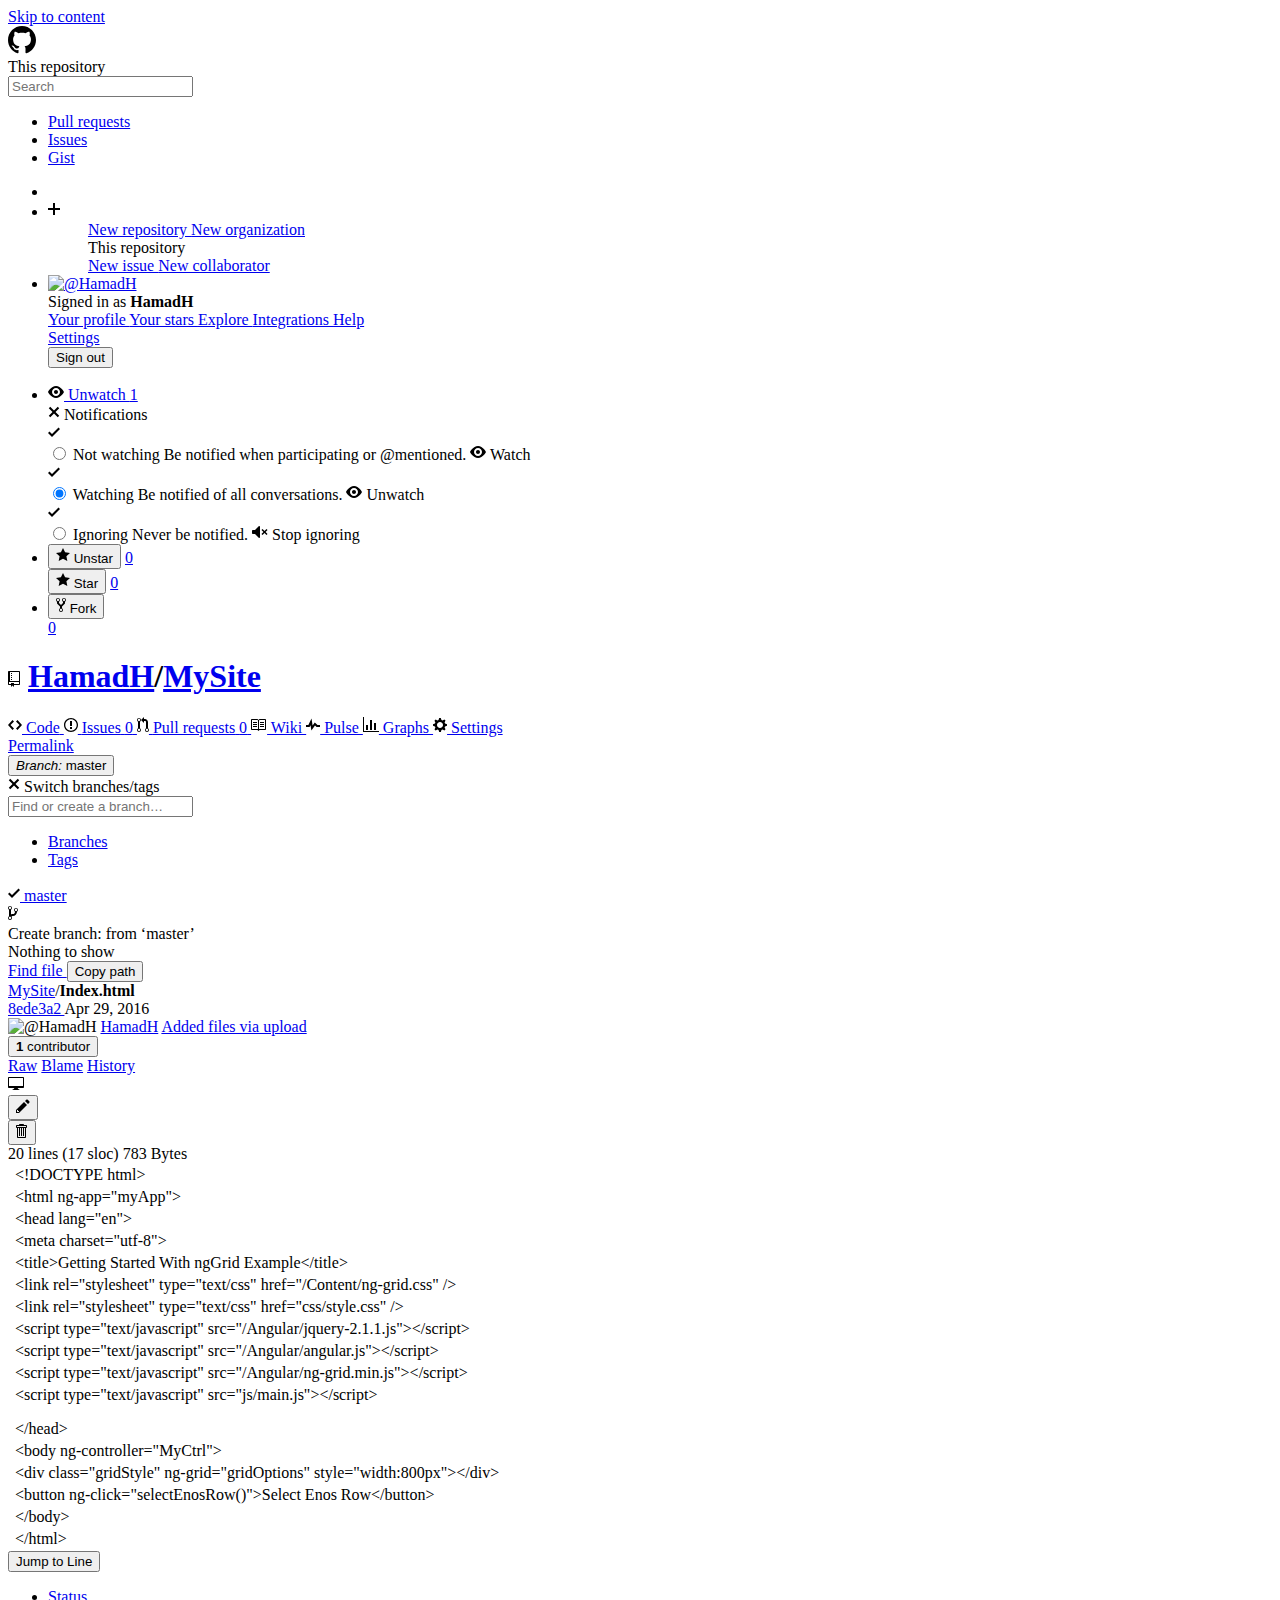
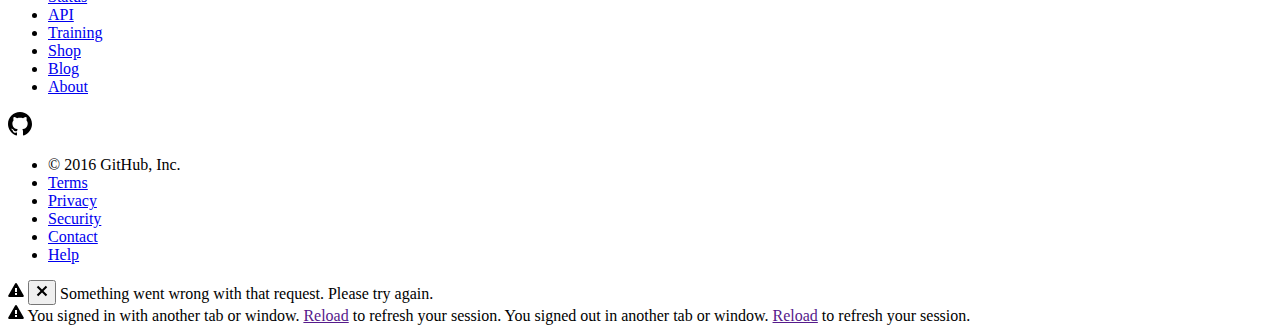
==== Index.htm @ d8a2a21d "Added files via upload" ====
<!DOCTYPE html>
<html lang="en" class="">
  <head prefix="og: http://ogp.me/ns# fb: http://ogp.me/ns/fb# object: http://ogp.me/ns/object# article: http://ogp.me/ns/article# profile: http://ogp.me/ns/profile#">
    <meta charset='utf-8'>

    <link crossorigin="anonymous" href="https://assets-cdn.github.com/assets/frameworks-473c88d8b41db1c58a1816fd5e5ab2cad86020e5698c68b7791505221ba933db.css" media="all" rel="stylesheet" />
    <link crossorigin="anonymous" href="https://assets-cdn.github.com/assets/github-1eedcf6b67f697efe5e82b7cf2c02ea348abd63d45f4808f2690571941c507fa.css" media="all" rel="stylesheet" />
    
    
    
    

    <link as="script" href="https://assets-cdn.github.com/assets/frameworks-635d1ea76a4969944a5443635e59661f12739d4b9e7a2749d185a22322072877.js" rel="preload" />
    
    <link as="script" href="https://assets-cdn.github.com/assets/github-1587f92a0de9322175ca288e3e883cd641f717202a2a1f473269ec5da4c65b92.js" rel="preload" />

    <meta http-equiv="X-UA-Compatible" content="IE=edge">
    <meta http-equiv="Content-Language" content="en">
    <meta name="viewport" content="width=1020">
    
    
    <title>MySite/Index.html at master · HamadH/MySite</title>
    <link rel="search" type="application/opensearchdescription+xml" href="/opensearch.xml" title="GitHub">
    <link rel="fluid-icon" href="https://github.com/fluidicon.png" title="GitHub">
    <link rel="apple-touch-icon" href="/apple-touch-icon.png">
    <link rel="apple-touch-icon" sizes="57x57" href="/apple-touch-icon-57x57.png">
    <link rel="apple-touch-icon" sizes="60x60" href="/apple-touch-icon-60x60.png">
    <link rel="apple-touch-icon" sizes="72x72" href="/apple-touch-icon-72x72.png">
    <link rel="apple-touch-icon" sizes="76x76" href="/apple-touch-icon-76x76.png">
    <link rel="apple-touch-icon" sizes="114x114" href="/apple-touch-icon-114x114.png">
    <link rel="apple-touch-icon" sizes="120x120" href="/apple-touch-icon-120x120.png">
    <link rel="apple-touch-icon" sizes="144x144" href="/apple-touch-icon-144x144.png">
    <link rel="apple-touch-icon" sizes="152x152" href="/apple-touch-icon-152x152.png">
    <link rel="apple-touch-icon" sizes="180x180" href="/apple-touch-icon-180x180.png">
    <meta property="fb:app_id" content="1401488693436528">

      <meta content="https://avatars2.githubusercontent.com/u/18723269?v=3&amp;s=400" name="twitter:image:src" /><meta content="@github" name="twitter:site" /><meta content="summary" name="twitter:card" /><meta content="HamadH/MySite" name="twitter:title" /><meta content="MySite - Hamad Site" name="twitter:description" />
      <meta content="https://avatars2.githubusercontent.com/u/18723269?v=3&amp;s=400" property="og:image" /><meta content="GitHub" property="og:site_name" /><meta content="object" property="og:type" /><meta content="HamadH/MySite" property="og:title" /><meta content="https://github.com/HamadH/MySite" property="og:url" /><meta content="MySite - Hamad Site" property="og:description" />
      <meta name="browser-stats-url" content="https://api.github.com/_private/browser/stats">
    <meta name="browser-errors-url" content="https://api.github.com/_private/browser/errors">
    <link rel="assets" href="https://assets-cdn.github.com/">
    <link rel="web-socket" href="wss://live.github.com/_sockets/MTg3MjMyNjk6MmY2YWZlNGQ5NmY2NTMyYzI1M2U3ODNmMzQxYTI3MWU6ZmE2YmJkNWQwYzFiM2I0ZThlZDY3YzUyZGVjNzc0YzgwNzhjODJmNTZhNTExZTIwODJhNDgzMzcyNTdiOTY5OA==--91fe38485131dabdd68888b08e0524cd09ab3c35">
    <meta name="pjax-timeout" content="1000">
    <link rel="sudo-modal" href="/sessions/sudo_modal">

    <meta name="msapplication-TileImage" content="/windows-tile.png">
    <meta name="msapplication-TileColor" content="#ffffff">
    <meta name="selected-link" value="repo_source" data-pjax-transient>

    <meta name="google-site-verification" content="KT5gs8h0wvaagLKAVWq8bbeNwnZZK1r1XQysX3xurLU">
<meta name="google-site-verification" content="ZzhVyEFwb7w3e0-uOTltm8Jsck2F5StVihD0exw2fsA">
    <meta name="google-analytics" content="UA-3769691-2">

<meta content="collector.githubapp.com" name="octolytics-host" /><meta content="github" name="octolytics-app-id" /><meta content="B8DE3765:087D:5891A06:5724DAE5" name="octolytics-dimension-request_id" /><meta content="18723269" name="octolytics-actor-id" /><meta content="HamadH" name="octolytics-actor-login" /><meta content="49dea4a2c9b8c52d5cfad4f14b8522a435ac1dde3cb56f719d713464bfe808b0" name="octolytics-actor-hash" />
<meta content="/&lt;user-name&gt;/&lt;repo-name&gt;/blob/show" data-pjax-transient="true" name="analytics-location" />



  <meta class="js-ga-set" name="dimension1" content="Logged In">



        <meta name="hostname" content="github.com">
    <meta name="user-login" content="HamadH">

        <meta name="expected-hostname" content="github.com">
      <meta name="js-proxy-site-detection-payload" content="[base64]">


      <link rel="mask-icon" href="https://assets-cdn.github.com/pinned-octocat.svg" color="#4078c0">
      <link rel="icon" type="image/x-icon" href="https://assets-cdn.github.com/favicon.ico">

    <meta content="6c34013ae310275679b580d8d59630708fe31c76" name="form-nonce" />

    <meta http-equiv="x-pjax-version" content="a71f90f3b8eda5fe516d8361b5ea9701">
    

      
  <meta name="description" content="MySite - Hamad Site">
  <meta name="go-import" content="github.com/HamadH/MySite git https://github.com/HamadH/MySite.git">

  <meta content="18723269" name="octolytics-dimension-user_id" /><meta content="HamadH" name="octolytics-dimension-user_login" /><meta content="57317245" name="octolytics-dimension-repository_id" /><meta content="HamadH/MySite" name="octolytics-dimension-repository_nwo" /><meta content="true" name="octolytics-dimension-repository_public" /><meta content="false" name="octolytics-dimension-repository_is_fork" /><meta content="57317245" name="octolytics-dimension-repository_network_root_id" /><meta content="HamadH/MySite" name="octolytics-dimension-repository_network_root_nwo" />
  <link href="https://github.com/HamadH/MySite/commits/master.atom" rel="alternate" title="Recent Commits to MySite:master" type="application/atom+xml">


      <link rel="canonical" href="https://github.com/HamadH/MySite/blob/master/Index.html" data-pjax-transient>
  </head>


  <body class="logged-in   env-production windows vis-public page-blob">
    <div id="js-pjax-loader-bar" class="pjax-loader-bar"></div>
    <a href="#start-of-content" tabindex="1" class="accessibility-aid js-skip-to-content">Skip to content</a>

    
    
    



        <div class="header header-logged-in true" role="banner">
  <div class="container clearfix">

    <a class="header-logo-invertocat" href="https://github.com/" data-hotkey="g d" aria-label="Homepage" data-ga-click="Header, go to dashboard, icon:logo">
  <svg aria-hidden="true" class="octicon octicon-mark-github" height="28" version="1.1" viewBox="0 0 16 16" width="28"><path d="M8 0C3.58 0 0 3.58 0 8c0 3.54 2.29 6.53 5.47 7.59 0.4 0.07 0.55-0.17 0.55-0.38 0-0.19-0.01-0.82-0.01-1.49-2.01 0.37-2.53-0.49-2.69-0.94-0.09-0.23-0.48-0.94-0.82-1.13-0.28-0.15-0.68-0.52-0.01-0.53 0.63-0.01 1.08 0.58 1.23 0.82 0.72 1.21 1.87 0.87 2.33 0.66 0.07-0.52 0.28-0.87 0.51-1.07-1.78-0.2-3.64-0.89-3.64-3.95 0-0.87 0.31-1.59 0.82-2.15-0.08-0.2-0.36-1.02 0.08-2.12 0 0 0.67-0.21 2.2 0.82 0.64-0.18 1.32-0.27 2-0.27 0.68 0 1.36 0.09 2 0.27 1.53-1.04 2.2-0.82 2.2-0.82 0.44 1.1 0.16 1.92 0.08 2.12 0.51 0.56 0.82 1.27 0.82 2.15 0 3.07-1.87 3.75-3.65 3.95 0.29 0.25 0.54 0.73 0.54 1.48 0 1.07-0.01 1.93-0.01 2.2 0 0.21 0.15 0.46 0.55 0.38C13.71 14.53 16 11.53 16 8 16 3.58 12.42 0 8 0z"></path></svg>
</a>


        <div class="header-search scoped-search site-scoped-search js-site-search" role="search">
  <!-- </textarea> --><!-- '"` --><form accept-charset="UTF-8" action="/HamadH/MySite/search" class="js-site-search-form" data-scoped-search-url="/HamadH/MySite/search" data-unscoped-search-url="/search" method="get"><div style="margin:0;padding:0;display:inline"><input name="utf8" type="hidden" value="&#x2713;" /></div>
    <label class="form-control header-search-wrapper js-chromeless-input-container">
      <div class="header-search-scope">This repository</div>
      <input type="text"
        class="form-control header-search-input js-site-search-focus js-site-search-field is-clearable"
        data-hotkey="s"
        name="q"
        placeholder="Search"
        aria-label="Search this repository"
        data-unscoped-placeholder="Search GitHub"
        data-scoped-placeholder="Search"
        tabindex="1"
        autocapitalize="off">
    </label>
</form></div>


      <ul class="header-nav left" role="navigation">
        <li class="header-nav-item">
          <a href="/pulls" class="js-selected-navigation-item header-nav-link" data-ga-click="Header, click, Nav menu - item:pulls context:user" data-hotkey="g p" data-selected-links="/pulls /pulls/assigned /pulls/mentioned /pulls">
            Pull requests
</a>        </li>
        <li class="header-nav-item">
          <a href="/issues" class="js-selected-navigation-item header-nav-link" data-ga-click="Header, click, Nav menu - item:issues context:user" data-hotkey="g i" data-selected-links="/issues /issues/assigned /issues/mentioned /issues">
            Issues
</a>        </li>
          <li class="header-nav-item">
            <a class="header-nav-link" href="https://gist.github.com/" data-ga-click="Header, go to gist, text:gist">Gist</a>
          </li>
      </ul>

    
<ul class="header-nav user-nav right" id="user-links">
  <li class="header-nav-item">
    

  </li>

  <li class="header-nav-item dropdown js-menu-container">
    <a class="header-nav-link tooltipped tooltipped-s js-menu-target" href="/new"
       aria-label="Create new…"
       data-ga-click="Header, create new, icon:add">
      <svg aria-hidden="true" class="octicon octicon-plus left" height="16" version="1.1" viewBox="0 0 12 16" width="12"><path d="M12 9H7v5H5V9H0V7h5V2h2v5h5v2z"></path></svg>
      <span class="dropdown-caret"></span>
    </a>

    <div class="dropdown-menu-content js-menu-content">
      <ul class="dropdown-menu dropdown-menu-sw">
        
<a class="dropdown-item" href="/new" data-ga-click="Header, create new repository">
  New repository
</a>


  <a class="dropdown-item" href="/organizations/new" data-ga-click="Header, create new organization">
    New organization
  </a>



  <div class="dropdown-divider"></div>
  <div class="dropdown-header">
    <span title="HamadH/MySite">This repository</span>
  </div>
    <a class="dropdown-item" href="/HamadH/MySite/issues/new" data-ga-click="Header, create new issue">
      New issue
    </a>
    <a class="dropdown-item" href="/HamadH/MySite/settings/collaboration" data-ga-click="Header, create new collaborator">
      New collaborator
    </a>

      </ul>
    </div>
  </li>

  <li class="header-nav-item dropdown js-menu-container">
    <a class="header-nav-link name tooltipped tooltipped-sw js-menu-target" href="/HamadH"
       aria-label="View profile and more"
       data-ga-click="Header, show menu, icon:avatar">
      <img alt="@HamadH" class="avatar" height="20" src="https://avatars1.githubusercontent.com/u/18723269?v=3&amp;s=40" width="20" />
      <span class="dropdown-caret"></span>
    </a>

    <div class="dropdown-menu-content js-menu-content">
      <div class="dropdown-menu  dropdown-menu-sw">
        <div class=" dropdown-header header-nav-current-user css-truncate">
            Signed in as <strong class="css-truncate-target">HamadH</strong>

        </div>


        <div class="dropdown-divider"></div>

          <a class="dropdown-item" href="/HamadH" data-ga-click="Header, go to profile, text:your profile">
            Your profile
          </a>
        <a class="dropdown-item" href="/stars" data-ga-click="Header, go to starred repos, text:your stars">
          Your stars
        </a>
          <a class="dropdown-item" href="/explore" data-ga-click="Header, go to explore, text:explore">
            Explore
          </a>
          <a class="dropdown-item" href="/integrations" data-ga-click="Header, go to integrations, text:integrations">
            Integrations
          </a>
        <a class="dropdown-item" href="https://help.github.com" data-ga-click="Header, go to help, text:help">
          Help
        </a>


          <div class="dropdown-divider"></div>

          <a class="dropdown-item" href="/settings/profile" data-ga-click="Header, go to settings, icon:settings">
            Settings
          </a>

          <!-- </textarea> --><!-- '"` --><form accept-charset="UTF-8" action="/logout" class="logout-form" data-form-nonce="6c34013ae310275679b580d8d59630708fe31c76" method="post"><div style="margin:0;padding:0;display:inline"><input name="utf8" type="hidden" value="&#x2713;" /><input name="authenticity_token" type="hidden" value="mSxelTqK31haM4+SzyVdn4MzJjONTe+urlu/T/KyPK8O5iMxGtP45J/baP/p4J1vvxMvNsljomr0daoT2aZ4pw==" /></div>
            <button class="dropdown-item dropdown-signout" data-ga-click="Header, sign out, icon:logout">
              Sign out
            </button>
</form>
      </div>
    </div>
  </li>
</ul>


    
  </div>
</div>


      


    <div id="start-of-content" class="accessibility-aid"></div>

      <div id="js-flash-container">
</div>


    <div role="main" class="main-content">
        <div itemscope itemtype="http://schema.org/SoftwareSourceCode">
    <div id="js-repo-pjax-container" data-pjax-container>
      
<div class="pagehead repohead instapaper_ignore readability-menu experiment-repo-nav">
  <div class="container repohead-details-container">

    

<ul class="pagehead-actions">

  <li>
        <!-- </textarea> --><!-- '"` --><form accept-charset="UTF-8" action="/notifications/subscribe" class="js-social-container" data-autosubmit="true" data-form-nonce="6c34013ae310275679b580d8d59630708fe31c76" data-remote="true" method="post"><div style="margin:0;padding:0;display:inline"><input name="utf8" type="hidden" value="&#x2713;" /><input name="authenticity_token" type="hidden" value="GGQfKvAXPMYFU3GoXjyiWpyMfzO1/eeklC+J51YSax5WmSm/rf1VOb9BLGxF+c/rrvYc9eFNunwaq710uM2Agw==" /></div>      <input class="form-control" id="repository_id" name="repository_id" type="hidden" value="57317245" />

        <div class="select-menu js-menu-container js-select-menu">
          <a href="/HamadH/MySite/subscription"
            class="btn btn-sm btn-with-count select-menu-button js-menu-target" role="button" tabindex="0" aria-haspopup="true"
            data-ga-click="Repository, click Watch settings, action:blob#show">
            <span class="js-select-button">
              <svg aria-hidden="true" class="octicon octicon-eye" height="16" version="1.1" viewBox="0 0 16 16" width="16"><path d="M8.06 2C3 2 0 8 0 8s3 6 8.06 6c4.94 0 7.94-6 7.94-6S13 2 8.06 2z m-0.06 10c-2.2 0-4-1.78-4-4 0-2.2 1.8-4 4-4 2.22 0 4 1.8 4 4 0 2.22-1.78 4-4 4z m2-4c0 1.11-0.89 2-2 2s-2-0.89-2-2 0.89-2 2-2 2 0.89 2 2z"></path></svg>
              Unwatch
            </span>
          </a>
          <a class="social-count js-social-count" href="/HamadH/MySite/watchers">
            1
          </a>

        <div class="select-menu-modal-holder">
          <div class="select-menu-modal subscription-menu-modal js-menu-content" aria-hidden="true">
            <div class="select-menu-header js-navigation-enable" tabindex="-1">
              <svg aria-label="Close" class="octicon octicon-x js-menu-close" height="16" role="img" version="1.1" viewBox="0 0 12 16" width="12"><path d="M7.48 8l3.75 3.75-1.48 1.48-3.75-3.75-3.75 3.75-1.48-1.48 3.75-3.75L0.77 4.25l1.48-1.48 3.75 3.75 3.75-3.75 1.48 1.48-3.75 3.75z"></path></svg>
              <span class="select-menu-title">Notifications</span>
            </div>

              <div class="select-menu-list js-navigation-container" role="menu">

                <div class="select-menu-item js-navigation-item " role="menuitem" tabindex="0">
                  <svg aria-hidden="true" class="octicon octicon-check select-menu-item-icon" height="16" version="1.1" viewBox="0 0 12 16" width="12"><path d="M12 5L4 13 0 9l1.5-1.5 2.5 2.5 6.5-6.5 1.5 1.5z"></path></svg>
                  <div class="select-menu-item-text">
                    <input id="do_included" name="do" type="radio" value="included" />
                    <span class="select-menu-item-heading">Not watching</span>
                    <span class="description">Be notified when participating or @mentioned.</span>
                    <span class="js-select-button-text hidden-select-button-text">
                      <svg aria-hidden="true" class="octicon octicon-eye" height="16" version="1.1" viewBox="0 0 16 16" width="16"><path d="M8.06 2C3 2 0 8 0 8s3 6 8.06 6c4.94 0 7.94-6 7.94-6S13 2 8.06 2z m-0.06 10c-2.2 0-4-1.78-4-4 0-2.2 1.8-4 4-4 2.22 0 4 1.8 4 4 0 2.22-1.78 4-4 4z m2-4c0 1.11-0.89 2-2 2s-2-0.89-2-2 0.89-2 2-2 2 0.89 2 2z"></path></svg>
                      Watch
                    </span>
                  </div>
                </div>

                <div class="select-menu-item js-navigation-item selected" role="menuitem" tabindex="0">
                  <svg aria-hidden="true" class="octicon octicon-check select-menu-item-icon" height="16" version="1.1" viewBox="0 0 12 16" width="12"><path d="M12 5L4 13 0 9l1.5-1.5 2.5 2.5 6.5-6.5 1.5 1.5z"></path></svg>
                  <div class="select-menu-item-text">
                    <input checked="checked" id="do_subscribed" name="do" type="radio" value="subscribed" />
                    <span class="select-menu-item-heading">Watching</span>
                    <span class="description">Be notified of all conversations.</span>
                    <span class="js-select-button-text hidden-select-button-text">
                      <svg aria-hidden="true" class="octicon octicon-eye" height="16" version="1.1" viewBox="0 0 16 16" width="16"><path d="M8.06 2C3 2 0 8 0 8s3 6 8.06 6c4.94 0 7.94-6 7.94-6S13 2 8.06 2z m-0.06 10c-2.2 0-4-1.78-4-4 0-2.2 1.8-4 4-4 2.22 0 4 1.8 4 4 0 2.22-1.78 4-4 4z m2-4c0 1.11-0.89 2-2 2s-2-0.89-2-2 0.89-2 2-2 2 0.89 2 2z"></path></svg>
                      Unwatch
                    </span>
                  </div>
                </div>

                <div class="select-menu-item js-navigation-item " role="menuitem" tabindex="0">
                  <svg aria-hidden="true" class="octicon octicon-check select-menu-item-icon" height="16" version="1.1" viewBox="0 0 12 16" width="12"><path d="M12 5L4 13 0 9l1.5-1.5 2.5 2.5 6.5-6.5 1.5 1.5z"></path></svg>
                  <div class="select-menu-item-text">
                    <input id="do_ignore" name="do" type="radio" value="ignore" />
                    <span class="select-menu-item-heading">Ignoring</span>
                    <span class="description">Never be notified.</span>
                    <span class="js-select-button-text hidden-select-button-text">
                      <svg aria-hidden="true" class="octicon octicon-mute" height="16" version="1.1" viewBox="0 0 16 16" width="16"><path d="M8 2.81v10.38c0 0.67-0.81 1-1.28 0.53L3 10H1c-0.55 0-1-0.45-1-1V7c0-0.55 0.45-1 1-1h2l3.72-3.72c0.47-0.47 1.28-0.14 1.28 0.53z m7.53 3.22l-1.06-1.06-1.97 1.97-1.97-1.97-1.06 1.06 1.97 1.97-1.97 1.97 1.06 1.06 1.97-1.97 1.97 1.97 1.06-1.06-1.97-1.97 1.97-1.97z"></path></svg>
                      Stop ignoring
                    </span>
                  </div>
                </div>

              </div>

            </div>
          </div>
        </div>
</form>
  </li>

  <li>
    
  <div class="js-toggler-container js-social-container starring-container ">

    <!-- </textarea> --><!-- '"` --><form accept-charset="UTF-8" action="/HamadH/MySite/unstar" class="starred" data-form-nonce="6c34013ae310275679b580d8d59630708fe31c76" data-remote="true" method="post"><div style="margin:0;padding:0;display:inline"><input name="utf8" type="hidden" value="&#x2713;" /><input name="authenticity_token" type="hidden" value="m26vu5jN4bPDxOmb+wRM3F6oy6Ou+MIH6xiHINeCVJMlqqdJlVAr9fQ18OT8+DNgFebwOIvpErR3jkRx7d8jiA==" /></div>
      <button
        class="btn btn-sm btn-with-count js-toggler-target"
        aria-label="Unstar this repository" title="Unstar HamadH/MySite"
        data-ga-click="Repository, click unstar button, action:blob#show; text:Unstar">
        <svg aria-hidden="true" class="octicon octicon-star" height="16" version="1.1" viewBox="0 0 14 16" width="14"><path d="M14 6l-4.9-0.64L7 1 4.9 5.36 0 6l3.6 3.26L2.67 14l4.33-2.33 4.33 2.33L10.4 9.26 14 6z"></path></svg>
        Unstar
      </button>
        <a class="social-count js-social-count" href="/HamadH/MySite/stargazers">
          0
        </a>
</form>
    <!-- </textarea> --><!-- '"` --><form accept-charset="UTF-8" action="/HamadH/MySite/star" class="unstarred" data-form-nonce="6c34013ae310275679b580d8d59630708fe31c76" data-remote="true" method="post"><div style="margin:0;padding:0;display:inline"><input name="utf8" type="hidden" value="&#x2713;" /><input name="authenticity_token" type="hidden" value="090PREw4O+pturlpCU4Zi7JD7wmzxe52Gjjs+xPED2v7vhEr9SXIABbJ0tCF+sAYRhTQUXnsk2UGLXgLcaKZ1Q==" /></div>
      <button
        class="btn btn-sm btn-with-count js-toggler-target"
        aria-label="Star this repository" title="Star HamadH/MySite"
        data-ga-click="Repository, click star button, action:blob#show; text:Star">
        <svg aria-hidden="true" class="octicon octicon-star" height="16" version="1.1" viewBox="0 0 14 16" width="14"><path d="M14 6l-4.9-0.64L7 1 4.9 5.36 0 6l3.6 3.26L2.67 14l4.33-2.33 4.33 2.33L10.4 9.26 14 6z"></path></svg>
        Star
      </button>
        <a class="social-count js-social-count" href="/HamadH/MySite/stargazers">
          0
        </a>
</form>  </div>

  </li>

  <li>
          <!-- </textarea> --><!-- '"` --><form accept-charset="UTF-8" action="/HamadH/MySite/fork" class="btn-with-count" data-form-nonce="6c34013ae310275679b580d8d59630708fe31c76" method="post"><div style="margin:0;padding:0;display:inline"><input name="utf8" type="hidden" value="&#x2713;" /><input name="authenticity_token" type="hidden" value="efwERmxZBNeQAHG/s5yHY0UBOqLZd5KtMf1vs0sSYTct06JgkSbHZpFT7hdxzQZ2tCGWPdghw7By+8wZtp4BsA==" /></div>
            <button
                type="submit"
                class="btn btn-sm btn-with-count"
                data-ga-click="Repository, show fork modal, action:blob#show; text:Fork"
                title="Fork your own copy of HamadH/MySite to your account"
                aria-label="Fork your own copy of HamadH/MySite to your account">
              <svg aria-hidden="true" class="octicon octicon-repo-forked" height="16" version="1.1" viewBox="0 0 10 16" width="10"><path d="M8 1c-1.11 0-2 0.89-2 2 0 0.73 0.41 1.38 1 1.72v1.28L5 8 3 6v-1.28c0.59-0.34 1-0.98 1-1.72 0-1.11-0.89-2-2-2S0 1.89 0 3c0 0.73 0.41 1.38 1 1.72v1.78l3 3v1.78c-0.59 0.34-1 0.98-1 1.72 0 1.11 0.89 2 2 2s2-0.89 2-2c0-0.73-0.41-1.38-1-1.72V9.5l3-3V4.72c0.59-0.34 1-0.98 1-1.72 0-1.11-0.89-2-2-2zM2 4.2c-0.66 0-1.2-0.55-1.2-1.2s0.55-1.2 1.2-1.2 1.2 0.55 1.2 1.2-0.55 1.2-1.2 1.2z m3 10c-0.66 0-1.2-0.55-1.2-1.2s0.55-1.2 1.2-1.2 1.2 0.55 1.2 1.2-0.55 1.2-1.2 1.2z m3-10c-0.66 0-1.2-0.55-1.2-1.2s0.55-1.2 1.2-1.2 1.2 0.55 1.2 1.2-0.55 1.2-1.2 1.2z"></path></svg>
              Fork
            </button>
</form>
    <a href="/HamadH/MySite/network" class="social-count">
      0
    </a>
  </li>
</ul>

    <h1 class="entry-title public ">
  <svg aria-hidden="true" class="octicon octicon-repo" height="16" version="1.1" viewBox="0 0 12 16" width="12"><path d="M4 9h-1v-1h1v1z m0-3h-1v1h1v-1z m0-2h-1v1h1v-1z m0-2h-1v1h1v-1z m8-1v12c0 0.55-0.45 1-1 1H6v2l-1.5-1.5-1.5 1.5V14H1c-0.55 0-1-0.45-1-1V1C0 0.45 0.45 0 1 0h10c0.55 0 1 0.45 1 1z m-1 10H1v2h2v-1h3v1h5V11z m0-10H2v9h9V1z"></path></svg>
  <span class="author" itemprop="author"><a href="/HamadH" class="url fn" rel="author">HamadH</a></span><!--
--><span class="path-divider">/</span><!--
--><strong itemprop="name"><a href="/HamadH/MySite" data-pjax="#js-repo-pjax-container">MySite</a></strong>

</h1>

  </div>
  <div class="container">
    
<nav class="reponav js-repo-nav js-sidenav-container-pjax"
     itemscope
     itemtype="http://schema.org/BreadcrumbList"
     role="navigation"
     data-pjax="#js-repo-pjax-container">

  <span itemscope itemtype="http://schema.org/ListItem" itemprop="itemListElement">
    <a href="/HamadH/MySite" aria-selected="true" class="js-selected-navigation-item selected reponav-item" data-hotkey="g c" data-selected-links="repo_source repo_downloads repo_commits repo_releases repo_tags repo_branches /HamadH/MySite" itemprop="url">
      <svg aria-hidden="true" class="octicon octicon-code" height="16" version="1.1" viewBox="0 0 14 16" width="14"><path d="M9.5 3l-1.5 1.5 3.5 3.5L8 11.5l1.5 1.5 4.5-5L9.5 3zM4.5 3L0 8l4.5 5 1.5-1.5L2.5 8l3.5-3.5L4.5 3z"></path></svg>
      <span itemprop="name">Code</span>
      <meta itemprop="position" content="1">
</a>  </span>

    <span itemscope itemtype="http://schema.org/ListItem" itemprop="itemListElement">
      <a href="/HamadH/MySite/issues" class="js-selected-navigation-item reponav-item" data-hotkey="g i" data-selected-links="repo_issues repo_labels repo_milestones /HamadH/MySite/issues" itemprop="url">
        <svg aria-hidden="true" class="octicon octicon-issue-opened" height="16" version="1.1" viewBox="0 0 14 16" width="14"><path d="M7 2.3c3.14 0 5.7 2.56 5.7 5.7S10.14 13.7 7 13.7 1.3 11.14 1.3 8s2.56-5.7 5.7-5.7m0-1.3C3.14 1 0 4.14 0 8s3.14 7 7 7 7-3.14 7-7S10.86 1 7 1z m1 3H6v5h2V4z m0 6H6v2h2V10z"></path></svg>
        <span itemprop="name">Issues</span>
        <span class="counter">0</span>
        <meta itemprop="position" content="2">
</a>    </span>

  <span itemscope itemtype="http://schema.org/ListItem" itemprop="itemListElement">
    <a href="/HamadH/MySite/pulls" class="js-selected-navigation-item reponav-item" data-hotkey="g p" data-selected-links="repo_pulls /HamadH/MySite/pulls" itemprop="url">
      <svg aria-hidden="true" class="octicon octicon-git-pull-request" height="16" version="1.1" viewBox="0 0 12 16" width="12"><path d="M11 11.28c0-1.73 0-6.28 0-6.28-0.03-0.78-0.34-1.47-0.94-2.06s-1.28-0.91-2.06-0.94c0 0-1.02 0-1 0V0L4 3l3 3V4h1c0.27 0.02 0.48 0.11 0.69 0.31s0.3 0.42 0.31 0.69v6.28c-0.59 0.34-1 0.98-1 1.72 0 1.11 0.89 2 2 2s2-0.89 2-2c0-0.73-0.41-1.38-1-1.72z m-1 2.92c-0.66 0-1.2-0.55-1.2-1.2s0.55-1.2 1.2-1.2 1.2 0.55 1.2 1.2-0.55 1.2-1.2 1.2zM4 3c0-1.11-0.89-2-2-2S0 1.89 0 3c0 0.73 0.41 1.38 1 1.72 0 1.55 0 5.56 0 6.56-0.59 0.34-1 0.98-1 1.72 0 1.11 0.89 2 2 2s2-0.89 2-2c0-0.73-0.41-1.38-1-1.72V4.72c0.59-0.34 1-0.98 1-1.72z m-0.8 10c0 0.66-0.55 1.2-1.2 1.2s-1.2-0.55-1.2-1.2 0.55-1.2 1.2-1.2 1.2 0.55 1.2 1.2z m-1.2-8.8c-0.66 0-1.2-0.55-1.2-1.2s0.55-1.2 1.2-1.2 1.2 0.55 1.2 1.2-0.55 1.2-1.2 1.2z"></path></svg>
      <span itemprop="name">Pull requests</span>
      <span class="counter">0</span>
      <meta itemprop="position" content="3">
</a>  </span>

    <a href="/HamadH/MySite/wiki" class="js-selected-navigation-item reponav-item" data-hotkey="g w" data-selected-links="repo_wiki /HamadH/MySite/wiki">
      <svg aria-hidden="true" class="octicon octicon-book" height="16" version="1.1" viewBox="0 0 16 16" width="16"><path d="M2 5h4v1H2v-1z m0 3h4v-1H2v1z m0 2h4v-1H2v1z m11-5H9v1h4v-1z m0 2H9v1h4v-1z m0 2H9v1h4v-1z m2-6v9c0 0.55-0.45 1-1 1H8.5l-1 1-1-1H1c-0.55 0-1-0.45-1-1V3c0-0.55 0.45-1 1-1h5.5l1 1 1-1h5.5c0.55 0 1 0.45 1 1z m-8 0.5l-0.5-0.5H1v9h6V3.5z m7-0.5H8.5l-0.5 0.5v8.5h6V3z"></path></svg>
      Wiki
</a>

  <a href="/HamadH/MySite/pulse" class="js-selected-navigation-item reponav-item" data-selected-links="pulse /HamadH/MySite/pulse">
    <svg aria-hidden="true" class="octicon octicon-pulse" height="16" version="1.1" viewBox="0 0 14 16" width="14"><path d="M11.5 8L8.8 5.4 6.6 8.5 5.5 1.6 2.38 8H0V10h3.6L4.5 8.2l0.9 5.4L9 8.5l1.6 1.5H14V8H11.5z"></path></svg>
    Pulse
</a>
  <a href="/HamadH/MySite/graphs" class="js-selected-navigation-item reponav-item" data-selected-links="repo_graphs repo_contributors /HamadH/MySite/graphs">
    <svg aria-hidden="true" class="octicon octicon-graph" height="16" version="1.1" viewBox="0 0 16 16" width="16"><path d="M16 14v1H0V0h1v14h15z m-11-1H3V8h2v5z m4 0H7V3h2v10z m4 0H11V6h2v7z"></path></svg>
    Graphs
</a>
    <a href="/HamadH/MySite/settings" class="js-selected-navigation-item reponav-item" data-selected-links="repo_settings repo_branch_settings hooks /HamadH/MySite/settings">
      <svg aria-hidden="true" class="octicon octicon-gear" height="16" version="1.1" viewBox="0 0 14 16" width="14"><path d="M14 8.77V7.17l-1.94-0.64-0.45-1.09 0.88-1.84-1.13-1.13-1.81 0.91-1.09-0.45-0.69-1.92H6.17l-0.63 1.94-1.11 0.45-1.84-0.88-1.13 1.13 0.91 1.81-0.45 1.09L0 7.23v1.59l1.94 0.64 0.45 1.09-0.88 1.84 1.13 1.13 1.81-0.91 1.09 0.45 0.69 1.92h1.59l0.63-1.94 1.11-0.45 1.84 0.88 1.13-1.13-0.92-1.81 0.47-1.09 1.92-0.69zM7 11c-1.66 0-3-1.34-3-3s1.34-3 3-3 3 1.34 3 3-1.34 3-3 3z"></path></svg>
      Settings
</a>
</nav>

  </div>
</div>

<div class="container new-discussion-timeline experiment-repo-nav">
  <div class="repository-content">

    

<a href="/HamadH/MySite/blob/d142590118983bf0437bd949b3b9243d4e901538/Index.html" class="hidden js-permalink-shortcut" data-hotkey="y">Permalink</a>

<!-- blob contrib key: blob_contributors:v21:4b15e57f07c6d65970d1d33e2b3bfa68 -->

<div class="file-navigation js-zeroclipboard-container">
  
<div class="select-menu branch-select-menu js-menu-container js-select-menu left">
  <button class="btn btn-sm select-menu-button js-menu-target css-truncate" data-hotkey="w"
    title="master"
    type="button" aria-label="Switch branches or tags" tabindex="0" aria-haspopup="true">
    <i>Branch:</i>
    <span class="js-select-button css-truncate-target">master</span>
  </button>

  <div class="select-menu-modal-holder js-menu-content js-navigation-container" data-pjax aria-hidden="true">

    <div class="select-menu-modal">
      <div class="select-menu-header">
        <svg aria-label="Close" class="octicon octicon-x js-menu-close" height="16" role="img" version="1.1" viewBox="0 0 12 16" width="12"><path d="M7.48 8l3.75 3.75-1.48 1.48-3.75-3.75-3.75 3.75-1.48-1.48 3.75-3.75L0.77 4.25l1.48-1.48 3.75 3.75 3.75-3.75 1.48 1.48-3.75 3.75z"></path></svg>
        <span class="select-menu-title">Switch branches/tags</span>
      </div>

      <div class="select-menu-filters">
        <div class="select-menu-text-filter">
          <input type="text" aria-label="Find or create a branch…" id="context-commitish-filter-field" class="form-control js-filterable-field js-navigation-enable" placeholder="Find or create a branch…">
        </div>
        <div class="select-menu-tabs">
          <ul>
            <li class="select-menu-tab">
              <a href="#" data-tab-filter="branches" data-filter-placeholder="Find or create a branch…" class="js-select-menu-tab" role="tab">Branches</a>
            </li>
            <li class="select-menu-tab">
              <a href="#" data-tab-filter="tags" data-filter-placeholder="Find a tag…" class="js-select-menu-tab" role="tab">Tags</a>
            </li>
          </ul>
        </div>
      </div>

      <div class="select-menu-list select-menu-tab-bucket js-select-menu-tab-bucket" data-tab-filter="branches" role="menu">

        <div data-filterable-for="context-commitish-filter-field" data-filterable-type="substring">


            <a class="select-menu-item js-navigation-item js-navigation-open selected"
               href="/HamadH/MySite/blob/master/Index.html"
               data-name="master"
               data-skip-pjax="true"
               rel="nofollow">
              <svg aria-hidden="true" class="octicon octicon-check select-menu-item-icon" height="16" version="1.1" viewBox="0 0 12 16" width="12"><path d="M12 5L4 13 0 9l1.5-1.5 2.5 2.5 6.5-6.5 1.5 1.5z"></path></svg>
              <span class="select-menu-item-text css-truncate-target js-select-menu-filter-text" title="master">
                master
              </span>
            </a>
        </div>

          <!-- </textarea> --><!-- '"` --><form accept-charset="UTF-8" action="/HamadH/MySite/branches" class="js-create-branch select-menu-item select-menu-new-item-form js-navigation-item js-new-item-form" data-form-nonce="6c34013ae310275679b580d8d59630708fe31c76" method="post"><div style="margin:0;padding:0;display:inline"><input name="utf8" type="hidden" value="&#x2713;" /><input name="authenticity_token" type="hidden" value="ArTYh0o/OmwWyUhX7kNgCwRSJHQ41jDNTFrX8di2edEE8YlFAWUauMFT1E/67x3unY6CUiCNiSbx36m30pY9eg==" /></div>
          <svg aria-hidden="true" class="octicon octicon-git-branch select-menu-item-icon" height="16" version="1.1" viewBox="0 0 10 16" width="10"><path d="M10 5c0-1.11-0.89-2-2-2s-2 0.89-2 2c0 0.73 0.41 1.38 1 1.72v0.3c-0.02 0.52-0.23 0.98-0.63 1.38s-0.86 0.61-1.38 0.63c-0.83 0.02-1.48 0.16-2 0.45V4.72c0.59-0.34 1-0.98 1-1.72 0-1.11-0.89-2-2-2S0 1.89 0 3c0 0.73 0.41 1.38 1 1.72v6.56C0.41 11.63 0 12.27 0 13c0 1.11 0.89 2 2 2s2-0.89 2-2c0-0.53-0.2-1-0.53-1.36 0.09-0.06 0.48-0.41 0.59-0.47 0.25-0.11 0.56-0.17 0.94-0.17 1.05-0.05 1.95-0.45 2.75-1.25s1.2-1.98 1.25-3.02h-0.02c0.61-0.36 1.02-1 1.02-1.73zM2 1.8c0.66 0 1.2 0.55 1.2 1.2s-0.55 1.2-1.2 1.2-1.2-0.55-1.2-1.2 0.55-1.2 1.2-1.2z m0 12.41c-0.66 0-1.2-0.55-1.2-1.2s0.55-1.2 1.2-1.2 1.2 0.55 1.2 1.2-0.55 1.2-1.2 1.2z m6-8c-0.66 0-1.2-0.55-1.2-1.2s0.55-1.2 1.2-1.2 1.2 0.55 1.2 1.2-0.55 1.2-1.2 1.2z"></path></svg>
            <div class="select-menu-item-text">
              <span class="select-menu-item-heading">Create branch: <span class="js-new-item-name"></span></span>
              <span class="description">from ‘master’</span>
            </div>
            <input type="hidden" name="name" id="name" class="js-new-item-value">
            <input type="hidden" name="branch" id="branch" value="master">
            <input type="hidden" name="path" id="path" value="Index.html">
</form>
      </div>

      <div class="select-menu-list select-menu-tab-bucket js-select-menu-tab-bucket" data-tab-filter="tags">
        <div data-filterable-for="context-commitish-filter-field" data-filterable-type="substring">


        </div>

        <div class="select-menu-no-results">Nothing to show</div>
      </div>

    </div>
  </div>
</div>

  <div class="btn-group right">
    <a href="/HamadH/MySite/find/master"
          class="js-pjax-capture-input btn btn-sm"
          data-pjax
          data-hotkey="t">
      Find file
    </a>
    <button aria-label="Copy file path to clipboard" class="js-zeroclipboard btn btn-sm zeroclipboard-button tooltipped tooltipped-s" data-copied-hint="Copied!" type="button">Copy path</button>
  </div>
  <div class="breadcrumb js-zeroclipboard-target">
    <span class="repo-root js-repo-root"><span class="js-path-segment"><a href="/HamadH/MySite"><span>MySite</span></a></span></span><span class="separator">/</span><strong class="final-path">Index.html</strong>
  </div>
</div>


  <div class="commit-tease">
      <span class="right">
        <a class="commit-tease-sha" href="/HamadH/MySite/commit/8ede3a2d2f17b0c0cb38f6a3580357af41ca5c7f" data-pjax>
          8ede3a2
        </a>
        <relative-time datetime="2016-04-29T23:52:01Z">Apr 29, 2016</relative-time>
      </span>
      <div>
        <img alt="@HamadH" class="avatar" height="20" src="https://avatars1.githubusercontent.com/u/18723269?v=3&amp;s=40" width="20" />
        <a href="/HamadH" class="user-mention" rel="author">HamadH</a>
          <a href="/HamadH/MySite/commit/8ede3a2d2f17b0c0cb38f6a3580357af41ca5c7f" class="message" data-pjax="true" title="Added files via upload">Added files via upload</a>
      </div>

    <div class="commit-tease-contributors">
      <button type="button" class="btn-link muted-link contributors-toggle" data-facebox="#blob_contributors_box">
        <strong>1</strong>
         contributor
      </button>
      
    </div>

    <div id="blob_contributors_box" style="display:none">
      <h2 class="facebox-header" data-facebox-id="facebox-header">Users who have contributed to this file</h2>
      <ul class="facebox-user-list" data-facebox-id="facebox-description">
          <li class="facebox-user-list-item">
            <img alt="@HamadH" height="24" src="https://avatars3.githubusercontent.com/u/18723269?v=3&amp;s=48" width="24" />
            <a href="/HamadH">HamadH</a>
          </li>
      </ul>
    </div>
  </div>

<div class="file">
  <div class="file-header">
  <div class="file-actions">

    <div class="btn-group">
      <a href="/HamadH/MySite/raw/master/Index.html" class="btn btn-sm " id="raw-url">Raw</a>
        <a href="/HamadH/MySite/blame/master/Index.html" class="btn btn-sm js-update-url-with-hash">Blame</a>
      <a href="/HamadH/MySite/commits/master/Index.html" class="btn btn-sm " rel="nofollow">History</a>
    </div>

        <a class="btn-octicon tooltipped tooltipped-nw"
           href="https://windows.github.com"
           aria-label="Open this file in GitHub Desktop"
           data-ga-click="Repository, open with desktop, type:windows">
            <svg aria-hidden="true" class="octicon octicon-device-desktop" height="16" version="1.1" viewBox="0 0 16 16" width="16"><path d="M15 2H1c-0.55 0-1 0.45-1 1v9c0 0.55 0.45 1 1 1h5.34c-0.25 0.61-0.86 1.39-2.34 2h8c-1.48-0.61-2.09-1.39-2.34-2h5.34c0.55 0 1-0.45 1-1V3c0-0.55-0.45-1-1-1z m0 9H1V3h14v8z"></path></svg>
        </a>

        <!-- </textarea> --><!-- '"` --><form accept-charset="UTF-8" action="/HamadH/MySite/edit/master/Index.html" class="inline-form js-update-url-with-hash" data-form-nonce="6c34013ae310275679b580d8d59630708fe31c76" method="post"><div style="margin:0;padding:0;display:inline"><input name="utf8" type="hidden" value="&#x2713;" /><input name="authenticity_token" type="hidden" value="Ueo0F3QBY+0ebYuzIxYFanmwdeO+QzT7Q65XKLU9Enfa91rAZcndVye6C9wz5Jggv9B5Dpf/DJ6yJWr0DY16Iw==" /></div>
          <button class="btn-octicon tooltipped tooltipped-nw" type="submit"
            aria-label="Edit this file" data-hotkey="e" data-disable-with>
            <svg aria-hidden="true" class="octicon octicon-pencil" height="16" version="1.1" viewBox="0 0 14 16" width="14"><path d="M0 12v3h3l8-8-3-3L0 12z m3 2H1V12h1v1h1v1z m10.3-9.3l-1.3 1.3-3-3 1.3-1.3c0.39-0.39 1.02-0.39 1.41 0l1.59 1.59c0.39 0.39 0.39 1.02 0 1.41z"></path></svg>
          </button>
</form>        <!-- </textarea> --><!-- '"` --><form accept-charset="UTF-8" action="/HamadH/MySite/delete/master/Index.html" class="inline-form" data-form-nonce="6c34013ae310275679b580d8d59630708fe31c76" method="post"><div style="margin:0;padding:0;display:inline"><input name="utf8" type="hidden" value="&#x2713;" /><input name="authenticity_token" type="hidden" value="7CbUIC8HZmCMkSHkpF1b5mVlNWscFQ2uIHxtN3Uto9LDvPyd8zJx04QjVGcq4lj46P/7ubunFlhfMDrjmrMnVw==" /></div>
          <button class="btn-octicon btn-octicon-danger tooltipped tooltipped-nw" type="submit"
            aria-label="Delete this file" data-disable-with>
            <svg aria-hidden="true" class="octicon octicon-trashcan" height="16" version="1.1" viewBox="0 0 12 16" width="12"><path d="M10 2H8c0-0.55-0.45-1-1-1H4c-0.55 0-1 0.45-1 1H1c-0.55 0-1 0.45-1 1v1c0 0.55 0.45 1 1 1v9c0 0.55 0.45 1 1 1h7c0.55 0 1-0.45 1-1V5c0.55 0 1-0.45 1-1v-1c0-0.55-0.45-1-1-1z m-1 12H2V5h1v8h1V5h1v8h1V5h1v8h1V5h1v9z m1-10H1v-1h9v1z"></path></svg>
          </button>
</form>  </div>

  <div class="file-info">
      20 lines (17 sloc)
      <span class="file-info-divider"></span>
    783 Bytes
  </div>
</div>

  

  <div itemprop="text" class="blob-wrapper data type-html">
      <table class="highlight tab-size js-file-line-container" data-tab-size="8">
      <tr>
        <td id="L1" class="blob-num js-line-number" data-line-number="1"></td>
        <td id="LC1" class="blob-code blob-code-inner js-file-line">&lt;!DOCTYPE html&gt;</td>
      </tr>
      <tr>
        <td id="L2" class="blob-num js-line-number" data-line-number="2"></td>
        <td id="LC2" class="blob-code blob-code-inner js-file-line">&lt;<span class="pl-ent">html</span> <span class="pl-e">ng-app</span>=<span class="pl-s"><span class="pl-pds">&quot;</span>myApp<span class="pl-pds">&quot;</span></span>&gt;</td>
      </tr>
      <tr>
        <td id="L3" class="blob-num js-line-number" data-line-number="3"></td>
        <td id="LC3" class="blob-code blob-code-inner js-file-line">&lt;<span class="pl-ent">head</span> <span class="pl-e">lang</span>=<span class="pl-s"><span class="pl-pds">&quot;</span>en<span class="pl-pds">&quot;</span></span>&gt;</td>
      </tr>
      <tr>
        <td id="L4" class="blob-num js-line-number" data-line-number="4"></td>
        <td id="LC4" class="blob-code blob-code-inner js-file-line">    &lt;<span class="pl-ent">meta</span> <span class="pl-e">charset</span>=<span class="pl-s"><span class="pl-pds">&quot;</span>utf-8<span class="pl-pds">&quot;</span></span>&gt;</td>
      </tr>
      <tr>
        <td id="L5" class="blob-num js-line-number" data-line-number="5"></td>
        <td id="LC5" class="blob-code blob-code-inner js-file-line">    &lt;<span class="pl-ent">title</span>&gt;Getting Started With ngGrid Example&lt;/<span class="pl-ent">title</span>&gt;</td>
      </tr>
      <tr>
        <td id="L6" class="blob-num js-line-number" data-line-number="6"></td>
        <td id="LC6" class="blob-code blob-code-inner js-file-line">    &lt;<span class="pl-ent">link</span> <span class="pl-e">rel</span>=<span class="pl-s"><span class="pl-pds">&quot;</span>stylesheet<span class="pl-pds">&quot;</span></span> <span class="pl-e">type</span>=<span class="pl-s"><span class="pl-pds">&quot;</span>text/css<span class="pl-pds">&quot;</span></span> <span class="pl-e">href</span>=<span class="pl-s"><span class="pl-pds">&quot;</span>/Content/ng-grid.css<span class="pl-pds">&quot;</span></span> /&gt;</td>
      </tr>
      <tr>
        <td id="L7" class="blob-num js-line-number" data-line-number="7"></td>
        <td id="LC7" class="blob-code blob-code-inner js-file-line">    &lt;<span class="pl-ent">link</span> <span class="pl-e">rel</span>=<span class="pl-s"><span class="pl-pds">&quot;</span>stylesheet<span class="pl-pds">&quot;</span></span> <span class="pl-e">type</span>=<span class="pl-s"><span class="pl-pds">&quot;</span>text/css<span class="pl-pds">&quot;</span></span> <span class="pl-e">href</span>=<span class="pl-s"><span class="pl-pds">&quot;</span>css/style.css<span class="pl-pds">&quot;</span></span> /&gt;</td>
      </tr>
      <tr>
        <td id="L8" class="blob-num js-line-number" data-line-number="8"></td>
        <td id="LC8" class="blob-code blob-code-inner js-file-line"><span class="pl-s1">    &lt;<span class="pl-ent">script</span> <span class="pl-e">type</span>=<span class="pl-s"><span class="pl-pds">&quot;</span>text/javascript<span class="pl-pds">&quot;</span></span> <span class="pl-e">src</span>=<span class="pl-s"><span class="pl-pds">&quot;</span>/Angular/jquery-2.1.1.js<span class="pl-pds">&quot;</span></span>&gt;&lt;/<span class="pl-ent">script</span>&gt;</span></td>
      </tr>
      <tr>
        <td id="L9" class="blob-num js-line-number" data-line-number="9"></td>
        <td id="LC9" class="blob-code blob-code-inner js-file-line"><span class="pl-s1">    &lt;<span class="pl-ent">script</span> <span class="pl-e">type</span>=<span class="pl-s"><span class="pl-pds">&quot;</span>text/javascript<span class="pl-pds">&quot;</span></span> <span class="pl-e">src</span>=<span class="pl-s"><span class="pl-pds">&quot;</span>/Angular/angular.js<span class="pl-pds">&quot;</span></span>&gt;&lt;/<span class="pl-ent">script</span>&gt;</span></td>
      </tr>
      <tr>
        <td id="L10" class="blob-num js-line-number" data-line-number="10"></td>
        <td id="LC10" class="blob-code blob-code-inner js-file-line"><span class="pl-s1">    &lt;<span class="pl-ent">script</span> <span class="pl-e">type</span>=<span class="pl-s"><span class="pl-pds">&quot;</span>text/javascript<span class="pl-pds">&quot;</span></span> <span class="pl-e">src</span>=<span class="pl-s"><span class="pl-pds">&quot;</span>/Angular/ng-grid.min.js<span class="pl-pds">&quot;</span></span>&gt;&lt;/<span class="pl-ent">script</span>&gt;</span></td>
      </tr>
      <tr>
        <td id="L11" class="blob-num js-line-number" data-line-number="11"></td>
        <td id="LC11" class="blob-code blob-code-inner js-file-line"><span class="pl-s1">    &lt;<span class="pl-ent">script</span> <span class="pl-e">type</span>=<span class="pl-s"><span class="pl-pds">&quot;</span>text/javascript<span class="pl-pds">&quot;</span></span> <span class="pl-e">src</span>=<span class="pl-s"><span class="pl-pds">&quot;</span>js/main.js<span class="pl-pds">&quot;</span></span>&gt;&lt;/<span class="pl-ent">script</span>&gt;</span></td>
      </tr>
      <tr>
        <td id="L12" class="blob-num js-line-number" data-line-number="12"></td>
        <td id="LC12" class="blob-code blob-code-inner js-file-line">
</td>
      </tr>
      <tr>
        <td id="L13" class="blob-num js-line-number" data-line-number="13"></td>
        <td id="LC13" class="blob-code blob-code-inner js-file-line">   </td>
      </tr>
      <tr>
        <td id="L14" class="blob-num js-line-number" data-line-number="14"></td>
        <td id="LC14" class="blob-code blob-code-inner js-file-line">
</td>
      </tr>
      <tr>
        <td id="L15" class="blob-num js-line-number" data-line-number="15"></td>
        <td id="LC15" class="blob-code blob-code-inner js-file-line">&lt;/<span class="pl-ent">head</span>&gt;</td>
      </tr>
      <tr>
        <td id="L16" class="blob-num js-line-number" data-line-number="16"></td>
        <td id="LC16" class="blob-code blob-code-inner js-file-line">&lt;<span class="pl-ent">body</span> <span class="pl-e">ng-controller</span>=<span class="pl-s"><span class="pl-pds">&quot;</span>MyCtrl<span class="pl-pds">&quot;</span></span>&gt;</td>
      </tr>
      <tr>
        <td id="L17" class="blob-num js-line-number" data-line-number="17"></td>
        <td id="LC17" class="blob-code blob-code-inner js-file-line">    &lt;<span class="pl-ent">div</span> <span class="pl-e">class</span>=<span class="pl-s"><span class="pl-pds">&quot;</span>gridStyle<span class="pl-pds">&quot;</span></span> <span class="pl-e">ng-grid</span>=<span class="pl-s"><span class="pl-pds">&quot;</span>gridOptions<span class="pl-pds">&quot;</span></span> <span class="pl-e">style</span>=<span class="pl-s"><span class="pl-pds">&quot;</span>width:800px<span class="pl-pds">&quot;</span></span>&gt;&lt;/<span class="pl-ent">div</span>&gt;</td>
      </tr>
      <tr>
        <td id="L18" class="blob-num js-line-number" data-line-number="18"></td>
        <td id="LC18" class="blob-code blob-code-inner js-file-line">    &lt;<span class="pl-ent">button</span> <span class="pl-e">ng-click</span>=<span class="pl-s"><span class="pl-pds">&quot;</span>selectEnosRow()<span class="pl-pds">&quot;</span></span>&gt;Select Enos Row&lt;/<span class="pl-ent">button</span>&gt;</td>
      </tr>
      <tr>
        <td id="L19" class="blob-num js-line-number" data-line-number="19"></td>
        <td id="LC19" class="blob-code blob-code-inner js-file-line">&lt;/<span class="pl-ent">body</span>&gt;</td>
      </tr>
      <tr>
        <td id="L20" class="blob-num js-line-number" data-line-number="20"></td>
        <td id="LC20" class="blob-code blob-code-inner js-file-line">&lt;/<span class="pl-ent">html</span>&gt;</td>
      </tr>
</table>

  </div>

</div>

<button type="button" data-facebox="#jump-to-line" data-facebox-class="linejump" data-hotkey="l" class="hidden">Jump to Line</button>
<div id="jump-to-line" style="display:none">
  <!-- </textarea> --><!-- '"` --><form accept-charset="UTF-8" action="" class="js-jump-to-line-form" method="get"><div style="margin:0;padding:0;display:inline"><input name="utf8" type="hidden" value="&#x2713;" /></div>
    <input class="form-control linejump-input js-jump-to-line-field" type="text" placeholder="Jump to line&hellip;" aria-label="Jump to line" autofocus>
    <button type="submit" class="btn">Go</button>
</form></div>

  </div>
  <div class="modal-backdrop"></div>
</div>


    </div>
  </div>

    </div>

        <div class="container site-footer-container">
  <div class="site-footer" role="contentinfo">
    <ul class="site-footer-links right">
        <li><a href="https://status.github.com/" data-ga-click="Footer, go to status, text:status">Status</a></li>
      <li><a href="https://developer.github.com" data-ga-click="Footer, go to api, text:api">API</a></li>
      <li><a href="https://training.github.com" data-ga-click="Footer, go to training, text:training">Training</a></li>
      <li><a href="https://shop.github.com" data-ga-click="Footer, go to shop, text:shop">Shop</a></li>
        <li><a href="https://github.com/blog" data-ga-click="Footer, go to blog, text:blog">Blog</a></li>
        <li><a href="https://github.com/about" data-ga-click="Footer, go to about, text:about">About</a></li>

    </ul>

    <a href="https://github.com" aria-label="Homepage" class="site-footer-mark" title="GitHub">
      <svg aria-hidden="true" class="octicon octicon-mark-github" height="24" version="1.1" viewBox="0 0 16 16" width="24"><path d="M8 0C3.58 0 0 3.58 0 8c0 3.54 2.29 6.53 5.47 7.59 0.4 0.07 0.55-0.17 0.55-0.38 0-0.19-0.01-0.82-0.01-1.49-2.01 0.37-2.53-0.49-2.69-0.94-0.09-0.23-0.48-0.94-0.82-1.13-0.28-0.15-0.68-0.52-0.01-0.53 0.63-0.01 1.08 0.58 1.23 0.82 0.72 1.21 1.87 0.87 2.33 0.66 0.07-0.52 0.28-0.87 0.51-1.07-1.78-0.2-3.64-0.89-3.64-3.95 0-0.87 0.31-1.59 0.82-2.15-0.08-0.2-0.36-1.02 0.08-2.12 0 0 0.67-0.21 2.2 0.82 0.64-0.18 1.32-0.27 2-0.27 0.68 0 1.36 0.09 2 0.27 1.53-1.04 2.2-0.82 2.2-0.82 0.44 1.1 0.16 1.92 0.08 2.12 0.51 0.56 0.82 1.27 0.82 2.15 0 3.07-1.87 3.75-3.65 3.95 0.29 0.25 0.54 0.73 0.54 1.48 0 1.07-0.01 1.93-0.01 2.2 0 0.21 0.15 0.46 0.55 0.38C13.71 14.53 16 11.53 16 8 16 3.58 12.42 0 8 0z"></path></svg>
</a>
    <ul class="site-footer-links">
      <li>&copy; 2016 <span title="0.06414s from github-fe149-cp1-prd.iad.github.net">GitHub</span>, Inc.</li>
        <li><a href="https://github.com/site/terms" data-ga-click="Footer, go to terms, text:terms">Terms</a></li>
        <li><a href="https://github.com/site/privacy" data-ga-click="Footer, go to privacy, text:privacy">Privacy</a></li>
        <li><a href="https://github.com/security" data-ga-click="Footer, go to security, text:security">Security</a></li>
        <li><a href="https://github.com/contact" data-ga-click="Footer, go to contact, text:contact">Contact</a></li>
        <li><a href="https://help.github.com" data-ga-click="Footer, go to help, text:help">Help</a></li>
    </ul>
  </div>
</div>



    
    

    <div id="ajax-error-message" class="ajax-error-message flash flash-error">
      <svg aria-hidden="true" class="octicon octicon-alert" height="16" version="1.1" viewBox="0 0 16 16" width="16"><path d="M15.72 12.5l-6.85-11.98C8.69 0.21 8.36 0.02 8 0.02s-0.69 0.19-0.87 0.5l-6.85 11.98c-0.18 0.31-0.18 0.69 0 1C0.47 13.81 0.8 14 1.15 14h13.7c0.36 0 0.69-0.19 0.86-0.5S15.89 12.81 15.72 12.5zM9 12H7V10h2V12zM9 9H7V5h2V9z"></path></svg>
      <button type="button" class="flash-close js-flash-close js-ajax-error-dismiss" aria-label="Dismiss error">
        <svg aria-hidden="true" class="octicon octicon-x" height="16" version="1.1" viewBox="0 0 12 16" width="12"><path d="M7.48 8l3.75 3.75-1.48 1.48-3.75-3.75-3.75 3.75-1.48-1.48 3.75-3.75L0.77 4.25l1.48-1.48 3.75 3.75 3.75-3.75 1.48 1.48-3.75 3.75z"></path></svg>
      </button>
      Something went wrong with that request. Please try again.
    </div>


      <script crossorigin="anonymous" src="https://assets-cdn.github.com/assets/compat-7db58f8b7b91111107fac755dd8b178fe7db0f209ced51fc339c446ad3f8da2b.js"></script>
      <script crossorigin="anonymous" src="https://assets-cdn.github.com/assets/frameworks-635d1ea76a4969944a5443635e59661f12739d4b9e7a2749d185a22322072877.js"></script>
      <script async="async" crossorigin="anonymous" src="https://assets-cdn.github.com/assets/github-1587f92a0de9322175ca288e3e883cd641f717202a2a1f473269ec5da4c65b92.js"></script>
      
      
      
      
      
      
    <div class="js-stale-session-flash stale-session-flash flash flash-warn flash-banner hidden">
      <svg aria-hidden="true" class="octicon octicon-alert" height="16" version="1.1" viewBox="0 0 16 16" width="16"><path d="M15.72 12.5l-6.85-11.98C8.69 0.21 8.36 0.02 8 0.02s-0.69 0.19-0.87 0.5l-6.85 11.98c-0.18 0.31-0.18 0.69 0 1C0.47 13.81 0.8 14 1.15 14h13.7c0.36 0 0.69-0.19 0.86-0.5S15.89 12.81 15.72 12.5zM9 12H7V10h2V12zM9 9H7V5h2V9z"></path></svg>
      <span class="signed-in-tab-flash">You signed in with another tab or window. <a href="">Reload</a> to refresh your session.</span>
      <span class="signed-out-tab-flash">You signed out in another tab or window. <a href="">Reload</a> to refresh your session.</span>
    </div>
    <div class="facebox" id="facebox" style="display:none;">
  <div class="facebox-popup">
    <div class="facebox-content" role="dialog" aria-labelledby="facebox-header" aria-describedby="facebox-description">
    </div>
    <button type="button" class="facebox-close js-facebox-close" aria-label="Close modal">
      <svg aria-hidden="true" class="octicon octicon-x" height="16" version="1.1" viewBox="0 0 12 16" width="12"><path d="M7.48 8l3.75 3.75-1.48 1.48-3.75-3.75-3.75 3.75-1.48-1.48 3.75-3.75L0.77 4.25l1.48-1.48 3.75 3.75 3.75-3.75 1.48 1.48-3.75 3.75z"></path></svg>
    </button>
  </div>
</div>

  </body>
</html>
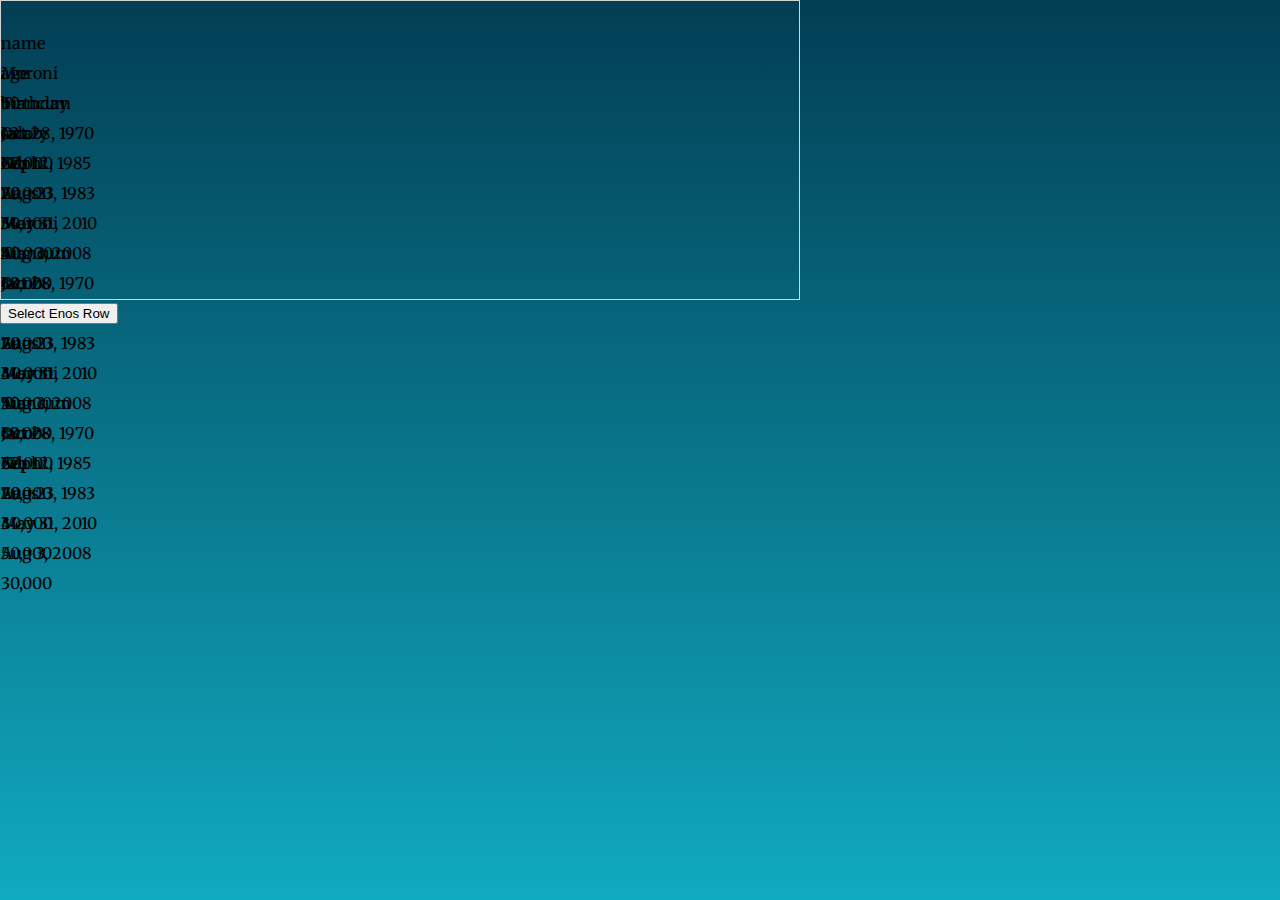
==== commit a9db35b7: "Added files via upload" ====
--- a/Index.htm
+++ b/Index.htm
@@ -1,791 +1,29 @@
-
-
-
-
-<!DOCTYPE html>
-<html lang="en" class="">
-  <head prefix="og: http://ogp.me/ns# fb: http://ogp.me/ns/fb# object: http://ogp.me/ns/object# article: http://ogp.me/ns/article# profile: http://ogp.me/ns/profile#">
-    <meta charset='utf-8'>
-
-    <link crossorigin="anonymous" href="https://assets-cdn.github.com/assets/frameworks-473c88d8b41db1c58a1816fd5e5ab2cad86020e5698c68b7791505221ba933db.css" media="all" rel="stylesheet" />
-    <link crossorigin="anonymous" href="https://assets-cdn.github.com/assets/github-1eedcf6b67f697efe5e82b7cf2c02ea348abd63d45f4808f2690571941c507fa.css" media="all" rel="stylesheet" />
-    
-    
-    
-    
-
-    <link as="script" href="https://assets-cdn.github.com/assets/frameworks-635d1ea76a4969944a5443635e59661f12739d4b9e7a2749d185a22322072877.js" rel="preload" />
-    
-    <link as="script" href="https://assets-cdn.github.com/assets/github-1587f92a0de9322175ca288e3e883cd641f717202a2a1f473269ec5da4c65b92.js" rel="preload" />
-
-    <meta http-equiv="X-UA-Compatible" content="IE=edge">
-    <meta http-equiv="Content-Language" content="en">
-    <meta name="viewport" content="width=1020">
-    
-    
-    <title>MySite/Index.html at master · HamadH/MySite</title>
-    <link rel="search" type="application/opensearchdescription+xml" href="/opensearch.xml" title="GitHub">
-    <link rel="fluid-icon" href="https://github.com/fluidicon.png" title="GitHub">
-    <link rel="apple-touch-icon" href="/apple-touch-icon.png">
-    <link rel="apple-touch-icon" sizes="57x57" href="/apple-touch-icon-57x57.png">
-    <link rel="apple-touch-icon" sizes="60x60" href="/apple-touch-icon-60x60.png">
-    <link rel="apple-touch-icon" sizes="72x72" href="/apple-touch-icon-72x72.png">
-    <link rel="apple-touch-icon" sizes="76x76" href="/apple-touch-icon-76x76.png">
-    <link rel="apple-touch-icon" sizes="114x114" href="/apple-touch-icon-114x114.png">
-    <link rel="apple-touch-icon" sizes="120x120" href="/apple-touch-icon-120x120.png">
-    <link rel="apple-touch-icon" sizes="144x144" href="/apple-touch-icon-144x144.png">
-    <link rel="apple-touch-icon" sizes="152x152" href="/apple-touch-icon-152x152.png">
-    <link rel="apple-touch-icon" sizes="180x180" href="/apple-touch-icon-180x180.png">
-    <meta property="fb:app_id" content="1401488693436528">
-
-      <meta content="https://avatars2.githubusercontent.com/u/18723269?v=3&amp;s=400" name="twitter:image:src" /><meta content="@github" name="twitter:site" /><meta content="summary" name="twitter:card" /><meta content="HamadH/MySite" name="twitter:title" /><meta content="MySite - Hamad Site" name="twitter:description" />
-      <meta content="https://avatars2.githubusercontent.com/u/18723269?v=3&amp;s=400" property="og:image" /><meta content="GitHub" property="og:site_name" /><meta content="object" property="og:type" /><meta content="HamadH/MySite" property="og:title" /><meta content="https://github.com/HamadH/MySite" property="og:url" /><meta content="MySite - Hamad Site" property="og:description" />
-      <meta name="browser-stats-url" content="https://api.github.com/_private/browser/stats">
-    <meta name="browser-errors-url" content="https://api.github.com/_private/browser/errors">
-    <link rel="assets" href="https://assets-cdn.github.com/">
-    <link rel="web-socket" href="wss://live.github.com/_sockets/MTg3MjMyNjk6MmY2YWZlNGQ5NmY2NTMyYzI1M2U3ODNmMzQxYTI3MWU6ZmE2YmJkNWQwYzFiM2I0ZThlZDY3YzUyZGVjNzc0YzgwNzhjODJmNTZhNTExZTIwODJhNDgzMzcyNTdiOTY5OA==--91fe38485131dabdd68888b08e0524cd09ab3c35">
-    <meta name="pjax-timeout" content="1000">
-    <link rel="sudo-modal" href="/sessions/sudo_modal">
-
-    <meta name="msapplication-TileImage" content="/windows-tile.png">
-    <meta name="msapplication-TileColor" content="#ffffff">
-    <meta name="selected-link" value="repo_source" data-pjax-transient>
-
-    <meta name="google-site-verification" content="KT5gs8h0wvaagLKAVWq8bbeNwnZZK1r1XQysX3xurLU">
-<meta name="google-site-verification" content="ZzhVyEFwb7w3e0-uOTltm8Jsck2F5StVihD0exw2fsA">
-    <meta name="google-analytics" content="UA-3769691-2">
-
-<meta content="collector.githubapp.com" name="octolytics-host" /><meta content="github" name="octolytics-app-id" /><meta content="B8DE3765:087D:5891A06:5724DAE5" name="octolytics-dimension-request_id" /><meta content="18723269" name="octolytics-actor-id" /><meta content="HamadH" name="octolytics-actor-login" /><meta content="49dea4a2c9b8c52d5cfad4f14b8522a435ac1dde3cb56f719d713464bfe808b0" name="octolytics-actor-hash" />
-<meta content="/&lt;user-name&gt;/&lt;repo-name&gt;/blob/show" data-pjax-transient="true" name="analytics-location" />
-
-
-
-  <meta class="js-ga-set" name="dimension1" content="Logged In">
-
-
-
-        <meta name="hostname" content="github.com">
-    <meta name="user-login" content="HamadH">
-
-        <meta name="expected-hostname" content="github.com">
-      <meta name="js-proxy-site-detection-payload" content="[base64]">
-
-
-      <link rel="mask-icon" href="https://assets-cdn.github.com/pinned-octocat.svg" color="#4078c0">
-      <link rel="icon" type="image/x-icon" href="https://assets-cdn.github.com/favicon.ico">
-
-    <meta content="6c34013ae310275679b580d8d59630708fe31c76" name="form-nonce" />
-
-    <meta http-equiv="x-pjax-version" content="a71f90f3b8eda5fe516d8361b5ea9701">
-    
-
-      
-  <meta name="description" content="MySite - Hamad Site">
-  <meta name="go-import" content="github.com/HamadH/MySite git https://github.com/HamadH/MySite.git">
-
-  <meta content="18723269" name="octolytics-dimension-user_id" /><meta content="HamadH" name="octolytics-dimension-user_login" /><meta content="57317245" name="octolytics-dimension-repository_id" /><meta content="HamadH/MySite" name="octolytics-dimension-repository_nwo" /><meta content="true" name="octolytics-dimension-repository_public" /><meta content="false" name="octolytics-dimension-repository_is_fork" /><meta content="57317245" name="octolytics-dimension-repository_network_root_id" /><meta content="HamadH/MySite" name="octolytics-dimension-repository_network_root_nwo" />
-  <link href="https://github.com/HamadH/MySite/commits/master.atom" rel="alternate" title="Recent Commits to MySite:master" type="application/atom+xml">
-
-
-      <link rel="canonical" href="https://github.com/HamadH/MySite/blob/master/Index.html" data-pjax-transient>
-  </head>
-
-
-  <body class="logged-in   env-production windows vis-public page-blob">
-    <div id="js-pjax-loader-bar" class="pjax-loader-bar"></div>
-    <a href="#start-of-content" tabindex="1" class="accessibility-aid js-skip-to-content">Skip to content</a>
-
-    
-    
-    
-
-
-
-        <div class="header header-logged-in true" role="banner">
-  <div class="container clearfix">
-
-    <a class="header-logo-invertocat" href="https://github.com/" data-hotkey="g d" aria-label="Homepage" data-ga-click="Header, go to dashboard, icon:logo">
-  <svg aria-hidden="true" class="octicon octicon-mark-github" height="28" version="1.1" viewBox="0 0 16 16" width="28"><path d="M8 0C3.58 0 0 3.58 0 8c0 3.54 2.29 6.53 5.47 7.59 0.4 0.07 0.55-0.17 0.55-0.38 0-0.19-0.01-0.82-0.01-1.49-2.01 0.37-2.53-0.49-2.69-0.94-0.09-0.23-0.48-0.94-0.82-1.13-0.28-0.15-0.68-0.52-0.01-0.53 0.63-0.01 1.08 0.58 1.23 0.82 0.72 1.21 1.87 0.87 2.33 0.66 0.07-0.52 0.28-0.87 0.51-1.07-1.78-0.2-3.64-0.89-3.64-3.95 0-0.87 0.31-1.59 0.82-2.15-0.08-0.2-0.36-1.02 0.08-2.12 0 0 0.67-0.21 2.2 0.82 0.64-0.18 1.32-0.27 2-0.27 0.68 0 1.36 0.09 2 0.27 1.53-1.04 2.2-0.82 2.2-0.82 0.44 1.1 0.16 1.92 0.08 2.12 0.51 0.56 0.82 1.27 0.82 2.15 0 3.07-1.87 3.75-3.65 3.95 0.29 0.25 0.54 0.73 0.54 1.48 0 1.07-0.01 1.93-0.01 2.2 0 0.21 0.15 0.46 0.55 0.38C13.71 14.53 16 11.53 16 8 16 3.58 12.42 0 8 0z"></path></svg>
-</a>
-
-
-        <div class="header-search scoped-search site-scoped-search js-site-search" role="search">
-  <!-- </textarea> --><!-- '"` --><form accept-charset="UTF-8" action="/HamadH/MySite/search" class="js-site-search-form" data-scoped-search-url="/HamadH/MySite/search" data-unscoped-search-url="/search" method="get"><div style="margin:0;padding:0;display:inline"><input name="utf8" type="hidden" value="&#x2713;" /></div>
-    <label class="form-control header-search-wrapper js-chromeless-input-container">
-      <div class="header-search-scope">This repository</div>
-      <input type="text"
-        class="form-control header-search-input js-site-search-focus js-site-search-field is-clearable"
-        data-hotkey="s"
-        name="q"
-        placeholder="Search"
-        aria-label="Search this repository"
-        data-unscoped-placeholder="Search GitHub"
-        data-scoped-placeholder="Search"
-        tabindex="1"
-        autocapitalize="off">
-    </label>
-</form></div>
-
-
-      <ul class="header-nav left" role="navigation">
-        <li class="header-nav-item">
-          <a href="/pulls" class="js-selected-navigation-item header-nav-link" data-ga-click="Header, click, Nav menu - item:pulls context:user" data-hotkey="g p" data-selected-links="/pulls /pulls/assigned /pulls/mentioned /pulls">
-            Pull requests
-</a>        </li>
-        <li class="header-nav-item">
-          <a href="/issues" class="js-selected-navigation-item header-nav-link" data-ga-click="Header, click, Nav menu - item:issues context:user" data-hotkey="g i" data-selected-links="/issues /issues/assigned /issues/mentioned /issues">
-            Issues
-</a>        </li>
-          <li class="header-nav-item">
-            <a class="header-nav-link" href="https://gist.github.com/" data-ga-click="Header, go to gist, text:gist">Gist</a>
-          </li>
-      </ul>
-
-    
-<ul class="header-nav user-nav right" id="user-links">
-  <li class="header-nav-item">
-    
-
-  </li>
-
-  <li class="header-nav-item dropdown js-menu-container">
-    <a class="header-nav-link tooltipped tooltipped-s js-menu-target" href="/new"
-       aria-label="Create new…"
-       data-ga-click="Header, create new, icon:add">
-      <svg aria-hidden="true" class="octicon octicon-plus left" height="16" version="1.1" viewBox="0 0 12 16" width="12"><path d="M12 9H7v5H5V9H0V7h5V2h2v5h5v2z"></path></svg>
-      <span class="dropdown-caret"></span>
-    </a>
-
-    <div class="dropdown-menu-content js-menu-content">
-      <ul class="dropdown-menu dropdown-menu-sw">
-        
-<a class="dropdown-item" href="/new" data-ga-click="Header, create new repository">
-  New repository
-</a>
-
-
-  <a class="dropdown-item" href="/organizations/new" data-ga-click="Header, create new organization">
-    New organization
-  </a>
-
-
-
-  <div class="dropdown-divider"></div>
-  <div class="dropdown-header">
-    <span title="HamadH/MySite">This repository</span>
-  </div>
-    <a class="dropdown-item" href="/HamadH/MySite/issues/new" data-ga-click="Header, create new issue">
-      New issue
-    </a>
-    <a class="dropdown-item" href="/HamadH/MySite/settings/collaboration" data-ga-click="Header, create new collaborator">
-      New collaborator
-    </a>
-
-      </ul>
-    </div>
-  </li>
-
-  <li class="header-nav-item dropdown js-menu-container">
-    <a class="header-nav-link name tooltipped tooltipped-sw js-menu-target" href="/HamadH"
-       aria-label="View profile and more"
-       data-ga-click="Header, show menu, icon:avatar">
-      <img alt="@HamadH" class="avatar" height="20" src="https://avatars1.githubusercontent.com/u/18723269?v=3&amp;s=40" width="20" />
-      <span class="dropdown-caret"></span>
-    </a>
-
-    <div class="dropdown-menu-content js-menu-content">
-      <div class="dropdown-menu  dropdown-menu-sw">
-        <div class=" dropdown-header header-nav-current-user css-truncate">
-            Signed in as <strong class="css-truncate-target">HamadH</strong>
-
-        </div>
-
-
-        <div class="dropdown-divider"></div>
-
-          <a class="dropdown-item" href="/HamadH" data-ga-click="Header, go to profile, text:your profile">
-            Your profile
-          </a>
-        <a class="dropdown-item" href="/stars" data-ga-click="Header, go to starred repos, text:your stars">
-          Your stars
-        </a>
-          <a class="dropdown-item" href="/explore" data-ga-click="Header, go to explore, text:explore">
-            Explore
-          </a>
-          <a class="dropdown-item" href="/integrations" data-ga-click="Header, go to integrations, text:integrations">
-            Integrations
-          </a>
-        <a class="dropdown-item" href="https://help.github.com" data-ga-click="Header, go to help, text:help">
-          Help
-        </a>
-
-
-          <div class="dropdown-divider"></div>
-
-          <a class="dropdown-item" href="/settings/profile" data-ga-click="Header, go to settings, icon:settings">
-            Settings
-          </a>
-
-          <!-- </textarea> --><!-- '"` --><form accept-charset="UTF-8" action="/logout" class="logout-form" data-form-nonce="6c34013ae310275679b580d8d59630708fe31c76" method="post"><div style="margin:0;padding:0;display:inline"><input name="utf8" type="hidden" value="&#x2713;" /><input name="authenticity_token" type="hidden" value="mSxelTqK31haM4+SzyVdn4MzJjONTe+urlu/T/KyPK8O5iMxGtP45J/baP/p4J1vvxMvNsljomr0daoT2aZ4pw==" /></div>
-            <button class="dropdown-item dropdown-signout" data-ga-click="Header, sign out, icon:logout">
-              Sign out
-            </button>
-</form>
-      </div>
-    </div>
-  </li>
-</ul>
-
-
-    
-  </div>
-</div>
-
-
-      
-
-
-    <div id="start-of-content" class="accessibility-aid"></div>
-
-      <div id="js-flash-container">
-</div>
-
-
-    <div role="main" class="main-content">
-        <div itemscope itemtype="http://schema.org/SoftwareSourceCode">
-    <div id="js-repo-pjax-container" data-pjax-container>
-      
-<div class="pagehead repohead instapaper_ignore readability-menu experiment-repo-nav">
-  <div class="container repohead-details-container">
-
-    
-
-<ul class="pagehead-actions">
-
-  <li>
-        <!-- </textarea> --><!-- '"` --><form accept-charset="UTF-8" action="/notifications/subscribe" class="js-social-container" data-autosubmit="true" data-form-nonce="6c34013ae310275679b580d8d59630708fe31c76" data-remote="true" method="post"><div style="margin:0;padding:0;display:inline"><input name="utf8" type="hidden" value="&#x2713;" /><input name="authenticity_token" type="hidden" value="GGQfKvAXPMYFU3GoXjyiWpyMfzO1/eeklC+J51YSax5WmSm/rf1VOb9BLGxF+c/rrvYc9eFNunwaq710uM2Agw==" /></div>      <input class="form-control" id="repository_id" name="repository_id" type="hidden" value="57317245" />
-
-        <div class="select-menu js-menu-container js-select-menu">
-          <a href="/HamadH/MySite/subscription"
-            class="btn btn-sm btn-with-count select-menu-button js-menu-target" role="button" tabindex="0" aria-haspopup="true"
-            data-ga-click="Repository, click Watch settings, action:blob#show">
-            <span class="js-select-button">
-              <svg aria-hidden="true" class="octicon octicon-eye" height="16" version="1.1" viewBox="0 0 16 16" width="16"><path d="M8.06 2C3 2 0 8 0 8s3 6 8.06 6c4.94 0 7.94-6 7.94-6S13 2 8.06 2z m-0.06 10c-2.2 0-4-1.78-4-4 0-2.2 1.8-4 4-4 2.22 0 4 1.8 4 4 0 2.22-1.78 4-4 4z m2-4c0 1.11-0.89 2-2 2s-2-0.89-2-2 0.89-2 2-2 2 0.89 2 2z"></path></svg>
-              Unwatch
-            </span>
-          </a>
-          <a class="social-count js-social-count" href="/HamadH/MySite/watchers">
-            1
-          </a>
-
-        <div class="select-menu-modal-holder">
-          <div class="select-menu-modal subscription-menu-modal js-menu-content" aria-hidden="true">
-            <div class="select-menu-header js-navigation-enable" tabindex="-1">
-              <svg aria-label="Close" class="octicon octicon-x js-menu-close" height="16" role="img" version="1.1" viewBox="0 0 12 16" width="12"><path d="M7.48 8l3.75 3.75-1.48 1.48-3.75-3.75-3.75 3.75-1.48-1.48 3.75-3.75L0.77 4.25l1.48-1.48 3.75 3.75 3.75-3.75 1.48 1.48-3.75 3.75z"></path></svg>
-              <span class="select-menu-title">Notifications</span>
-            </div>
-
-              <div class="select-menu-list js-navigation-container" role="menu">
-
-                <div class="select-menu-item js-navigation-item " role="menuitem" tabindex="0">
-                  <svg aria-hidden="true" class="octicon octicon-check select-menu-item-icon" height="16" version="1.1" viewBox="0 0 12 16" width="12"><path d="M12 5L4 13 0 9l1.5-1.5 2.5 2.5 6.5-6.5 1.5 1.5z"></path></svg>
-                  <div class="select-menu-item-text">
-                    <input id="do_included" name="do" type="radio" value="included" />
-                    <span class="select-menu-item-heading">Not watching</span>
-                    <span class="description">Be notified when participating or @mentioned.</span>
-                    <span class="js-select-button-text hidden-select-button-text">
-                      <svg aria-hidden="true" class="octicon octicon-eye" height="16" version="1.1" viewBox="0 0 16 16" width="16"><path d="M8.06 2C3 2 0 8 0 8s3 6 8.06 6c4.94 0 7.94-6 7.94-6S13 2 8.06 2z m-0.06 10c-2.2 0-4-1.78-4-4 0-2.2 1.8-4 4-4 2.22 0 4 1.8 4 4 0 2.22-1.78 4-4 4z m2-4c0 1.11-0.89 2-2 2s-2-0.89-2-2 0.89-2 2-2 2 0.89 2 2z"></path></svg>
-                      Watch
-                    </span>
-                  </div>
-                </div>
-
-                <div class="select-menu-item js-navigation-item selected" role="menuitem" tabindex="0">
-                  <svg aria-hidden="true" class="octicon octicon-check select-menu-item-icon" height="16" version="1.1" viewBox="0 0 12 16" width="12"><path d="M12 5L4 13 0 9l1.5-1.5 2.5 2.5 6.5-6.5 1.5 1.5z"></path></svg>
-                  <div class="select-menu-item-text">
-                    <input checked="checked" id="do_subscribed" name="do" type="radio" value="subscribed" />
-                    <span class="select-menu-item-heading">Watching</span>
-                    <span class="description">Be notified of all conversations.</span>
-                    <span class="js-select-button-text hidden-select-button-text">
-                      <svg aria-hidden="true" class="octicon octicon-eye" height="16" version="1.1" viewBox="0 0 16 16" width="16"><path d="M8.06 2C3 2 0 8 0 8s3 6 8.06 6c4.94 0 7.94-6 7.94-6S13 2 8.06 2z m-0.06 10c-2.2 0-4-1.78-4-4 0-2.2 1.8-4 4-4 2.22 0 4 1.8 4 4 0 2.22-1.78 4-4 4z m2-4c0 1.11-0.89 2-2 2s-2-0.89-2-2 0.89-2 2-2 2 0.89 2 2z"></path></svg>
-                      Unwatch
-                    </span>
-                  </div>
-                </div>
-
-                <div class="select-menu-item js-navigation-item " role="menuitem" tabindex="0">
-                  <svg aria-hidden="true" class="octicon octicon-check select-menu-item-icon" height="16" version="1.1" viewBox="0 0 12 16" width="12"><path d="M12 5L4 13 0 9l1.5-1.5 2.5 2.5 6.5-6.5 1.5 1.5z"></path></svg>
-                  <div class="select-menu-item-text">
-                    <input id="do_ignore" name="do" type="radio" value="ignore" />
-                    <span class="select-menu-item-heading">Ignoring</span>
-                    <span class="description">Never be notified.</span>
-                    <span class="js-select-button-text hidden-select-button-text">
-                      <svg aria-hidden="true" class="octicon octicon-mute" height="16" version="1.1" viewBox="0 0 16 16" width="16"><path d="M8 2.81v10.38c0 0.67-0.81 1-1.28 0.53L3 10H1c-0.55 0-1-0.45-1-1V7c0-0.55 0.45-1 1-1h2l3.72-3.72c0.47-0.47 1.28-0.14 1.28 0.53z m7.53 3.22l-1.06-1.06-1.97 1.97-1.97-1.97-1.06 1.06 1.97 1.97-1.97 1.97 1.06 1.06 1.97-1.97 1.97 1.97 1.06-1.06-1.97-1.97 1.97-1.97z"></path></svg>
-                      Stop ignoring
-                    </span>
-                  </div>
-                </div>
-
-              </div>
-
-            </div>
-          </div>
-        </div>
-</form>
-  </li>
-
-  <li>
-    
-  <div class="js-toggler-container js-social-container starring-container ">
-
-    <!-- </textarea> --><!-- '"` --><form accept-charset="UTF-8" action="/HamadH/MySite/unstar" class="starred" data-form-nonce="6c34013ae310275679b580d8d59630708fe31c76" data-remote="true" method="post"><div style="margin:0;padding:0;display:inline"><input name="utf8" type="hidden" value="&#x2713;" /><input name="authenticity_token" type="hidden" value="m26vu5jN4bPDxOmb+wRM3F6oy6Ou+MIH6xiHINeCVJMlqqdJlVAr9fQ18OT8+DNgFebwOIvpErR3jkRx7d8jiA==" /></div>
-      <button
-        class="btn btn-sm btn-with-count js-toggler-target"
-        aria-label="Unstar this repository" title="Unstar HamadH/MySite"
-        data-ga-click="Repository, click unstar button, action:blob#show; text:Unstar">
-        <svg aria-hidden="true" class="octicon octicon-star" height="16" version="1.1" viewBox="0 0 14 16" width="14"><path d="M14 6l-4.9-0.64L7 1 4.9 5.36 0 6l3.6 3.26L2.67 14l4.33-2.33 4.33 2.33L10.4 9.26 14 6z"></path></svg>
-        Unstar
-      </button>
-        <a class="social-count js-social-count" href="/HamadH/MySite/stargazers">
-          0
-        </a>
-</form>
-    <!-- </textarea> --><!-- '"` --><form accept-charset="UTF-8" action="/HamadH/MySite/star" class="unstarred" data-form-nonce="6c34013ae310275679b580d8d59630708fe31c76" data-remote="true" method="post"><div style="margin:0;padding:0;display:inline"><input name="utf8" type="hidden" value="&#x2713;" /><input name="authenticity_token" type="hidden" value="090PREw4O+pturlpCU4Zi7JD7wmzxe52Gjjs+xPED2v7vhEr9SXIABbJ0tCF+sAYRhTQUXnsk2UGLXgLcaKZ1Q==" /></div>
-      <button
-        class="btn btn-sm btn-with-count js-toggler-target"
-        aria-label="Star this repository" title="Star HamadH/MySite"
-        data-ga-click="Repository, click star button, action:blob#show; text:Star">
-        <svg aria-hidden="true" class="octicon octicon-star" height="16" version="1.1" viewBox="0 0 14 16" width="14"><path d="M14 6l-4.9-0.64L7 1 4.9 5.36 0 6l3.6 3.26L2.67 14l4.33-2.33 4.33 2.33L10.4 9.26 14 6z"></path></svg>
-        Star
-      </button>
-        <a class="social-count js-social-count" href="/HamadH/MySite/stargazers">
-          0
-        </a>
-</form>  </div>
-
-  </li>
-
-  <li>
-          <!-- </textarea> --><!-- '"` --><form accept-charset="UTF-8" action="/HamadH/MySite/fork" class="btn-with-count" data-form-nonce="6c34013ae310275679b580d8d59630708fe31c76" method="post"><div style="margin:0;padding:0;display:inline"><input name="utf8" type="hidden" value="&#x2713;" /><input name="authenticity_token" type="hidden" value="efwERmxZBNeQAHG/s5yHY0UBOqLZd5KtMf1vs0sSYTct06JgkSbHZpFT7hdxzQZ2tCGWPdghw7By+8wZtp4BsA==" /></div>
-            <button
-                type="submit"
-                class="btn btn-sm btn-with-count"
-                data-ga-click="Repository, show fork modal, action:blob#show; text:Fork"
-                title="Fork your own copy of HamadH/MySite to your account"
-                aria-label="Fork your own copy of HamadH/MySite to your account">
-              <svg aria-hidden="true" class="octicon octicon-repo-forked" height="16" version="1.1" viewBox="0 0 10 16" width="10"><path d="M8 1c-1.11 0-2 0.89-2 2 0 0.73 0.41 1.38 1 1.72v1.28L5 8 3 6v-1.28c0.59-0.34 1-0.98 1-1.72 0-1.11-0.89-2-2-2S0 1.89 0 3c0 0.73 0.41 1.38 1 1.72v1.78l3 3v1.78c-0.59 0.34-1 0.98-1 1.72 0 1.11 0.89 2 2 2s2-0.89 2-2c0-0.73-0.41-1.38-1-1.72V9.5l3-3V4.72c0.59-0.34 1-0.98 1-1.72 0-1.11-0.89-2-2-2zM2 4.2c-0.66 0-1.2-0.55-1.2-1.2s0.55-1.2 1.2-1.2 1.2 0.55 1.2 1.2-0.55 1.2-1.2 1.2z m3 10c-0.66 0-1.2-0.55-1.2-1.2s0.55-1.2 1.2-1.2 1.2 0.55 1.2 1.2-0.55 1.2-1.2 1.2z m3-10c-0.66 0-1.2-0.55-1.2-1.2s0.55-1.2 1.2-1.2 1.2 0.55 1.2 1.2-0.55 1.2-1.2 1.2z"></path></svg>
-              Fork
-            </button>
-</form>
-    <a href="/HamadH/MySite/network" class="social-count">
-      0
-    </a>
-  </li>
-</ul>
-
-    <h1 class="entry-title public ">
-  <svg aria-hidden="true" class="octicon octicon-repo" height="16" version="1.1" viewBox="0 0 12 16" width="12"><path d="M4 9h-1v-1h1v1z m0-3h-1v1h1v-1z m0-2h-1v1h1v-1z m0-2h-1v1h1v-1z m8-1v12c0 0.55-0.45 1-1 1H6v2l-1.5-1.5-1.5 1.5V14H1c-0.55 0-1-0.45-1-1V1C0 0.45 0.45 0 1 0h10c0.55 0 1 0.45 1 1z m-1 10H1v2h2v-1h3v1h5V11z m0-10H2v9h9V1z"></path></svg>
-  <span class="author" itemprop="author"><a href="/HamadH" class="url fn" rel="author">HamadH</a></span><!--
---><span class="path-divider">/</span><!--
---><strong itemprop="name"><a href="/HamadH/MySite" data-pjax="#js-repo-pjax-container">MySite</a></strong>
-
-</h1>
-
-  </div>
-  <div class="container">
-    
-<nav class="reponav js-repo-nav js-sidenav-container-pjax"
-     itemscope
-     itemtype="http://schema.org/BreadcrumbList"
-     role="navigation"
-     data-pjax="#js-repo-pjax-container">
-
-  <span itemscope itemtype="http://schema.org/ListItem" itemprop="itemListElement">
-    <a href="/HamadH/MySite" aria-selected="true" class="js-selected-navigation-item selected reponav-item" data-hotkey="g c" data-selected-links="repo_source repo_downloads repo_commits repo_releases repo_tags repo_branches /HamadH/MySite" itemprop="url">
-      <svg aria-hidden="true" class="octicon octicon-code" height="16" version="1.1" viewBox="0 0 14 16" width="14"><path d="M9.5 3l-1.5 1.5 3.5 3.5L8 11.5l1.5 1.5 4.5-5L9.5 3zM4.5 3L0 8l4.5 5 1.5-1.5L2.5 8l3.5-3.5L4.5 3z"></path></svg>
-      <span itemprop="name">Code</span>
-      <meta itemprop="position" content="1">
-</a>  </span>
-
-    <span itemscope itemtype="http://schema.org/ListItem" itemprop="itemListElement">
-      <a href="/HamadH/MySite/issues" class="js-selected-navigation-item reponav-item" data-hotkey="g i" data-selected-links="repo_issues repo_labels repo_milestones /HamadH/MySite/issues" itemprop="url">
-        <svg aria-hidden="true" class="octicon octicon-issue-opened" height="16" version="1.1" viewBox="0 0 14 16" width="14"><path d="M7 2.3c3.14 0 5.7 2.56 5.7 5.7S10.14 13.7 7 13.7 1.3 11.14 1.3 8s2.56-5.7 5.7-5.7m0-1.3C3.14 1 0 4.14 0 8s3.14 7 7 7 7-3.14 7-7S10.86 1 7 1z m1 3H6v5h2V4z m0 6H6v2h2V10z"></path></svg>
-        <span itemprop="name">Issues</span>
-        <span class="counter">0</span>
-        <meta itemprop="position" content="2">
-</a>    </span>
-
-  <span itemscope itemtype="http://schema.org/ListItem" itemprop="itemListElement">
-    <a href="/HamadH/MySite/pulls" class="js-selected-navigation-item reponav-item" data-hotkey="g p" data-selected-links="repo_pulls /HamadH/MySite/pulls" itemprop="url">
-      <svg aria-hidden="true" class="octicon octicon-git-pull-request" height="16" version="1.1" viewBox="0 0 12 16" width="12"><path d="M11 11.28c0-1.73 0-6.28 0-6.28-0.03-0.78-0.34-1.47-0.94-2.06s-1.28-0.91-2.06-0.94c0 0-1.02 0-1 0V0L4 3l3 3V4h1c0.27 0.02 0.48 0.11 0.69 0.31s0.3 0.42 0.31 0.69v6.28c-0.59 0.34-1 0.98-1 1.72 0 1.11 0.89 2 2 2s2-0.89 2-2c0-0.73-0.41-1.38-1-1.72z m-1 2.92c-0.66 0-1.2-0.55-1.2-1.2s0.55-1.2 1.2-1.2 1.2 0.55 1.2 1.2-0.55 1.2-1.2 1.2zM4 3c0-1.11-0.89-2-2-2S0 1.89 0 3c0 0.73 0.41 1.38 1 1.72 0 1.55 0 5.56 0 6.56-0.59 0.34-1 0.98-1 1.72 0 1.11 0.89 2 2 2s2-0.89 2-2c0-0.73-0.41-1.38-1-1.72V4.72c0.59-0.34 1-0.98 1-1.72z m-0.8 10c0 0.66-0.55 1.2-1.2 1.2s-1.2-0.55-1.2-1.2 0.55-1.2 1.2-1.2 1.2 0.55 1.2 1.2z m-1.2-8.8c-0.66 0-1.2-0.55-1.2-1.2s0.55-1.2 1.2-1.2 1.2 0.55 1.2 1.2-0.55 1.2-1.2 1.2z"></path></svg>
-      <span itemprop="name">Pull requests</span>
-      <span class="counter">0</span>
-      <meta itemprop="position" content="3">
-</a>  </span>
-
-    <a href="/HamadH/MySite/wiki" class="js-selected-navigation-item reponav-item" data-hotkey="g w" data-selected-links="repo_wiki /HamadH/MySite/wiki">
-      <svg aria-hidden="true" class="octicon octicon-book" height="16" version="1.1" viewBox="0 0 16 16" width="16"><path d="M2 5h4v1H2v-1z m0 3h4v-1H2v1z m0 2h4v-1H2v1z m11-5H9v1h4v-1z m0 2H9v1h4v-1z m0 2H9v1h4v-1z m2-6v9c0 0.55-0.45 1-1 1H8.5l-1 1-1-1H1c-0.55 0-1-0.45-1-1V3c0-0.55 0.45-1 1-1h5.5l1 1 1-1h5.5c0.55 0 1 0.45 1 1z m-8 0.5l-0.5-0.5H1v9h6V3.5z m7-0.5H8.5l-0.5 0.5v8.5h6V3z"></path></svg>
-      Wiki
-</a>
-
-  <a href="/HamadH/MySite/pulse" class="js-selected-navigation-item reponav-item" data-selected-links="pulse /HamadH/MySite/pulse">
-    <svg aria-hidden="true" class="octicon octicon-pulse" height="16" version="1.1" viewBox="0 0 14 16" width="14"><path d="M11.5 8L8.8 5.4 6.6 8.5 5.5 1.6 2.38 8H0V10h3.6L4.5 8.2l0.9 5.4L9 8.5l1.6 1.5H14V8H11.5z"></path></svg>
-    Pulse
-</a>
-  <a href="/HamadH/MySite/graphs" class="js-selected-navigation-item reponav-item" data-selected-links="repo_graphs repo_contributors /HamadH/MySite/graphs">
-    <svg aria-hidden="true" class="octicon octicon-graph" height="16" version="1.1" viewBox="0 0 16 16" width="16"><path d="M16 14v1H0V0h1v14h15z m-11-1H3V8h2v5z m4 0H7V3h2v10z m4 0H11V6h2v7z"></path></svg>
-    Graphs
-</a>
-    <a href="/HamadH/MySite/settings" class="js-selected-navigation-item reponav-item" data-selected-links="repo_settings repo_branch_settings hooks /HamadH/MySite/settings">
-      <svg aria-hidden="true" class="octicon octicon-gear" height="16" version="1.1" viewBox="0 0 14 16" width="14"><path d="M14 8.77V7.17l-1.94-0.64-0.45-1.09 0.88-1.84-1.13-1.13-1.81 0.91-1.09-0.45-0.69-1.92H6.17l-0.63 1.94-1.11 0.45-1.84-0.88-1.13 1.13 0.91 1.81-0.45 1.09L0 7.23v1.59l1.94 0.64 0.45 1.09-0.88 1.84 1.13 1.13 1.81-0.91 1.09 0.45 0.69 1.92h1.59l0.63-1.94 1.11-0.45 1.84 0.88 1.13-1.13-0.92-1.81 0.47-1.09 1.92-0.69zM7 11c-1.66 0-3-1.34-3-3s1.34-3 3-3 3 1.34 3 3-1.34 3-3 3z"></path></svg>
-      Settings
-</a>
-</nav>
-
-  </div>
-</div>
-
-<div class="container new-discussion-timeline experiment-repo-nav">
-  <div class="repository-content">
-
-    
-
-<a href="/HamadH/MySite/blob/d142590118983bf0437bd949b3b9243d4e901538/Index.html" class="hidden js-permalink-shortcut" data-hotkey="y">Permalink</a>
-
-<!-- blob contrib key: blob_contributors:v21:4b15e57f07c6d65970d1d33e2b3bfa68 -->
-
-<div class="file-navigation js-zeroclipboard-container">
-  
-<div class="select-menu branch-select-menu js-menu-container js-select-menu left">
-  <button class="btn btn-sm select-menu-button js-menu-target css-truncate" data-hotkey="w"
-    title="master"
-    type="button" aria-label="Switch branches or tags" tabindex="0" aria-haspopup="true">
-    <i>Branch:</i>
-    <span class="js-select-button css-truncate-target">master</span>
-  </button>
-
-  <div class="select-menu-modal-holder js-menu-content js-navigation-container" data-pjax aria-hidden="true">
-
-    <div class="select-menu-modal">
-      <div class="select-menu-header">
-        <svg aria-label="Close" class="octicon octicon-x js-menu-close" height="16" role="img" version="1.1" viewBox="0 0 12 16" width="12"><path d="M7.48 8l3.75 3.75-1.48 1.48-3.75-3.75-3.75 3.75-1.48-1.48 3.75-3.75L0.77 4.25l1.48-1.48 3.75 3.75 3.75-3.75 1.48 1.48-3.75 3.75z"></path></svg>
-        <span class="select-menu-title">Switch branches/tags</span>
-      </div>
-
-      <div class="select-menu-filters">
-        <div class="select-menu-text-filter">
-          <input type="text" aria-label="Find or create a branch…" id="context-commitish-filter-field" class="form-control js-filterable-field js-navigation-enable" placeholder="Find or create a branch…">
-        </div>
-        <div class="select-menu-tabs">
-          <ul>
-            <li class="select-menu-tab">
-              <a href="#" data-tab-filter="branches" data-filter-placeholder="Find or create a branch…" class="js-select-menu-tab" role="tab">Branches</a>
-            </li>
-            <li class="select-menu-tab">
-              <a href="#" data-tab-filter="tags" data-filter-placeholder="Find a tag…" class="js-select-menu-tab" role="tab">Tags</a>
-            </li>
-          </ul>
-        </div>
-      </div>
-
-      <div class="select-menu-list select-menu-tab-bucket js-select-menu-tab-bucket" data-tab-filter="branches" role="menu">
-
-        <div data-filterable-for="context-commitish-filter-field" data-filterable-type="substring">
-
-
-            <a class="select-menu-item js-navigation-item js-navigation-open selected"
-               href="/HamadH/MySite/blob/master/Index.html"
-               data-name="master"
-               data-skip-pjax="true"
-               rel="nofollow">
-              <svg aria-hidden="true" class="octicon octicon-check select-menu-item-icon" height="16" version="1.1" viewBox="0 0 12 16" width="12"><path d="M12 5L4 13 0 9l1.5-1.5 2.5 2.5 6.5-6.5 1.5 1.5z"></path></svg>
-              <span class="select-menu-item-text css-truncate-target js-select-menu-filter-text" title="master">
-                master
-              </span>
-            </a>
-        </div>
-
-          <!-- </textarea> --><!-- '"` --><form accept-charset="UTF-8" action="/HamadH/MySite/branches" class="js-create-branch select-menu-item select-menu-new-item-form js-navigation-item js-new-item-form" data-form-nonce="6c34013ae310275679b580d8d59630708fe31c76" method="post"><div style="margin:0;padding:0;display:inline"><input name="utf8" type="hidden" value="&#x2713;" /><input name="authenticity_token" type="hidden" value="ArTYh0o/OmwWyUhX7kNgCwRSJHQ41jDNTFrX8di2edEE8YlFAWUauMFT1E/67x3unY6CUiCNiSbx36m30pY9eg==" /></div>
-          <svg aria-hidden="true" class="octicon octicon-git-branch select-menu-item-icon" height="16" version="1.1" viewBox="0 0 10 16" width="10"><path d="M10 5c0-1.11-0.89-2-2-2s-2 0.89-2 2c0 0.73 0.41 1.38 1 1.72v0.3c-0.02 0.52-0.23 0.98-0.63 1.38s-0.86 0.61-1.38 0.63c-0.83 0.02-1.48 0.16-2 0.45V4.72c0.59-0.34 1-0.98 1-1.72 0-1.11-0.89-2-2-2S0 1.89 0 3c0 0.73 0.41 1.38 1 1.72v6.56C0.41 11.63 0 12.27 0 13c0 1.11 0.89 2 2 2s2-0.89 2-2c0-0.53-0.2-1-0.53-1.36 0.09-0.06 0.48-0.41 0.59-0.47 0.25-0.11 0.56-0.17 0.94-0.17 1.05-0.05 1.95-0.45 2.75-1.25s1.2-1.98 1.25-3.02h-0.02c0.61-0.36 1.02-1 1.02-1.73zM2 1.8c0.66 0 1.2 0.55 1.2 1.2s-0.55 1.2-1.2 1.2-1.2-0.55-1.2-1.2 0.55-1.2 1.2-1.2z m0 12.41c-0.66 0-1.2-0.55-1.2-1.2s0.55-1.2 1.2-1.2 1.2 0.55 1.2 1.2-0.55 1.2-1.2 1.2z m6-8c-0.66 0-1.2-0.55-1.2-1.2s0.55-1.2 1.2-1.2 1.2 0.55 1.2 1.2-0.55 1.2-1.2 1.2z"></path></svg>
-            <div class="select-menu-item-text">
-              <span class="select-menu-item-heading">Create branch: <span class="js-new-item-name"></span></span>
-              <span class="description">from ‘master’</span>
-            </div>
-            <input type="hidden" name="name" id="name" class="js-new-item-value">
-            <input type="hidden" name="branch" id="branch" value="master">
-            <input type="hidden" name="path" id="path" value="Index.html">
-</form>
-      </div>
-
-      <div class="select-menu-list select-menu-tab-bucket js-select-menu-tab-bucket" data-tab-filter="tags">
-        <div data-filterable-for="context-commitish-filter-field" data-filterable-type="substring">
-
-
-        </div>
-
-        <div class="select-menu-no-results">Nothing to show</div>
-      </div>
-
-    </div>
-  </div>
-</div>
-
-  <div class="btn-group right">
-    <a href="/HamadH/MySite/find/master"
-          class="js-pjax-capture-input btn btn-sm"
-          data-pjax
-          data-hotkey="t">
-      Find file
-    </a>
-    <button aria-label="Copy file path to clipboard" class="js-zeroclipboard btn btn-sm zeroclipboard-button tooltipped tooltipped-s" data-copied-hint="Copied!" type="button">Copy path</button>
-  </div>
-  <div class="breadcrumb js-zeroclipboard-target">
-    <span class="repo-root js-repo-root"><span class="js-path-segment"><a href="/HamadH/MySite"><span>MySite</span></a></span></span><span class="separator">/</span><strong class="final-path">Index.html</strong>
-  </div>
-</div>
-
-
-  <div class="commit-tease">
-      <span class="right">
-        <a class="commit-tease-sha" href="/HamadH/MySite/commit/8ede3a2d2f17b0c0cb38f6a3580357af41ca5c7f" data-pjax>
-          8ede3a2
-        </a>
-        <relative-time datetime="2016-04-29T23:52:01Z">Apr 29, 2016</relative-time>
-      </span>
-      <div>
-        <img alt="@HamadH" class="avatar" height="20" src="https://avatars1.githubusercontent.com/u/18723269?v=3&amp;s=40" width="20" />
-        <a href="/HamadH" class="user-mention" rel="author">HamadH</a>
-          <a href="/HamadH/MySite/commit/8ede3a2d2f17b0c0cb38f6a3580357af41ca5c7f" class="message" data-pjax="true" title="Added files via upload">Added files via upload</a>
-      </div>
-
-    <div class="commit-tease-contributors">
-      <button type="button" class="btn-link muted-link contributors-toggle" data-facebox="#blob_contributors_box">
-        <strong>1</strong>
-         contributor
-      </button>
-      
-    </div>
-
-    <div id="blob_contributors_box" style="display:none">
-      <h2 class="facebox-header" data-facebox-id="facebox-header">Users who have contributed to this file</h2>
-      <ul class="facebox-user-list" data-facebox-id="facebox-description">
-          <li class="facebox-user-list-item">
-            <img alt="@HamadH" height="24" src="https://avatars3.githubusercontent.com/u/18723269?v=3&amp;s=48" width="24" />
-            <a href="/HamadH">HamadH</a>
-          </li>
-      </ul>
-    </div>
-  </div>
-
-<div class="file">
-  <div class="file-header">
-  <div class="file-actions">
-
-    <div class="btn-group">
-      <a href="/HamadH/MySite/raw/master/Index.html" class="btn btn-sm " id="raw-url">Raw</a>
-        <a href="/HamadH/MySite/blame/master/Index.html" class="btn btn-sm js-update-url-with-hash">Blame</a>
-      <a href="/HamadH/MySite/commits/master/Index.html" class="btn btn-sm " rel="nofollow">History</a>
-    </div>
-
-        <a class="btn-octicon tooltipped tooltipped-nw"
-           href="https://windows.github.com"
-           aria-label="Open this file in GitHub Desktop"
-           data-ga-click="Repository, open with desktop, type:windows">
-            <svg aria-hidden="true" class="octicon octicon-device-desktop" height="16" version="1.1" viewBox="0 0 16 16" width="16"><path d="M15 2H1c-0.55 0-1 0.45-1 1v9c0 0.55 0.45 1 1 1h5.34c-0.25 0.61-0.86 1.39-2.34 2h8c-1.48-0.61-2.09-1.39-2.34-2h5.34c0.55 0 1-0.45 1-1V3c0-0.55-0.45-1-1-1z m0 9H1V3h14v8z"></path></svg>
-        </a>
-
-        <!-- </textarea> --><!-- '"` --><form accept-charset="UTF-8" action="/HamadH/MySite/edit/master/Index.html" class="inline-form js-update-url-with-hash" data-form-nonce="6c34013ae310275679b580d8d59630708fe31c76" method="post"><div style="margin:0;padding:0;display:inline"><input name="utf8" type="hidden" value="&#x2713;" /><input name="authenticity_token" type="hidden" value="Ueo0F3QBY+0ebYuzIxYFanmwdeO+QzT7Q65XKLU9Enfa91rAZcndVye6C9wz5Jggv9B5Dpf/DJ6yJWr0DY16Iw==" /></div>
-          <button class="btn-octicon tooltipped tooltipped-nw" type="submit"
-            aria-label="Edit this file" data-hotkey="e" data-disable-with>
-            <svg aria-hidden="true" class="octicon octicon-pencil" height="16" version="1.1" viewBox="0 0 14 16" width="14"><path d="M0 12v3h3l8-8-3-3L0 12z m3 2H1V12h1v1h1v1z m10.3-9.3l-1.3 1.3-3-3 1.3-1.3c0.39-0.39 1.02-0.39 1.41 0l1.59 1.59c0.39 0.39 0.39 1.02 0 1.41z"></path></svg>
-          </button>
-</form>        <!-- </textarea> --><!-- '"` --><form accept-charset="UTF-8" action="/HamadH/MySite/delete/master/Index.html" class="inline-form" data-form-nonce="6c34013ae310275679b580d8d59630708fe31c76" method="post"><div style="margin:0;padding:0;display:inline"><input name="utf8" type="hidden" value="&#x2713;" /><input name="authenticity_token" type="hidden" value="7CbUIC8HZmCMkSHkpF1b5mVlNWscFQ2uIHxtN3Uto9LDvPyd8zJx04QjVGcq4lj46P/7ubunFlhfMDrjmrMnVw==" /></div>
-          <button class="btn-octicon btn-octicon-danger tooltipped tooltipped-nw" type="submit"
-            aria-label="Delete this file" data-disable-with>
-            <svg aria-hidden="true" class="octicon octicon-trashcan" height="16" version="1.1" viewBox="0 0 12 16" width="12"><path d="M10 2H8c0-0.55-0.45-1-1-1H4c-0.55 0-1 0.45-1 1H1c-0.55 0-1 0.45-1 1v1c0 0.55 0.45 1 1 1v9c0 0.55 0.45 1 1 1h7c0.55 0 1-0.45 1-1V5c0.55 0 1-0.45 1-1v-1c0-0.55-0.45-1-1-1z m-1 12H2V5h1v8h1V5h1v8h1V5h1v8h1V5h1v9z m1-10H1v-1h9v1z"></path></svg>
-          </button>
-</form>  </div>
-
-  <div class="file-info">
-      20 lines (17 sloc)
-      <span class="file-info-divider"></span>
-    783 Bytes
-  </div>
-</div>
-
-  
-
-  <div itemprop="text" class="blob-wrapper data type-html">
-      <table class="highlight tab-size js-file-line-container" data-tab-size="8">
-      <tr>
-        <td id="L1" class="blob-num js-line-number" data-line-number="1"></td>
-        <td id="LC1" class="blob-code blob-code-inner js-file-line">&lt;!DOCTYPE html&gt;</td>
-      </tr>
-      <tr>
-        <td id="L2" class="blob-num js-line-number" data-line-number="2"></td>
-        <td id="LC2" class="blob-code blob-code-inner js-file-line">&lt;<span class="pl-ent">html</span> <span class="pl-e">ng-app</span>=<span class="pl-s"><span class="pl-pds">&quot;</span>myApp<span class="pl-pds">&quot;</span></span>&gt;</td>
-      </tr>
-      <tr>
-        <td id="L3" class="blob-num js-line-number" data-line-number="3"></td>
-        <td id="LC3" class="blob-code blob-code-inner js-file-line">&lt;<span class="pl-ent">head</span> <span class="pl-e">lang</span>=<span class="pl-s"><span class="pl-pds">&quot;</span>en<span class="pl-pds">&quot;</span></span>&gt;</td>
-      </tr>
-      <tr>
-        <td id="L4" class="blob-num js-line-number" data-line-number="4"></td>
-        <td id="LC4" class="blob-code blob-code-inner js-file-line">    &lt;<span class="pl-ent">meta</span> <span class="pl-e">charset</span>=<span class="pl-s"><span class="pl-pds">&quot;</span>utf-8<span class="pl-pds">&quot;</span></span>&gt;</td>
-      </tr>
-      <tr>
-        <td id="L5" class="blob-num js-line-number" data-line-number="5"></td>
-        <td id="LC5" class="blob-code blob-code-inner js-file-line">    &lt;<span class="pl-ent">title</span>&gt;Getting Started With ngGrid Example&lt;/<span class="pl-ent">title</span>&gt;</td>
-      </tr>
-      <tr>
-        <td id="L6" class="blob-num js-line-number" data-line-number="6"></td>
-        <td id="LC6" class="blob-code blob-code-inner js-file-line">    &lt;<span class="pl-ent">link</span> <span class="pl-e">rel</span>=<span class="pl-s"><span class="pl-pds">&quot;</span>stylesheet<span class="pl-pds">&quot;</span></span> <span class="pl-e">type</span>=<span class="pl-s"><span class="pl-pds">&quot;</span>text/css<span class="pl-pds">&quot;</span></span> <span class="pl-e">href</span>=<span class="pl-s"><span class="pl-pds">&quot;</span>/Content/ng-grid.css<span class="pl-pds">&quot;</span></span> /&gt;</td>
-      </tr>
-      <tr>
-        <td id="L7" class="blob-num js-line-number" data-line-number="7"></td>
-        <td id="LC7" class="blob-code blob-code-inner js-file-line">    &lt;<span class="pl-ent">link</span> <span class="pl-e">rel</span>=<span class="pl-s"><span class="pl-pds">&quot;</span>stylesheet<span class="pl-pds">&quot;</span></span> <span class="pl-e">type</span>=<span class="pl-s"><span class="pl-pds">&quot;</span>text/css<span class="pl-pds">&quot;</span></span> <span class="pl-e">href</span>=<span class="pl-s"><span class="pl-pds">&quot;</span>css/style.css<span class="pl-pds">&quot;</span></span> /&gt;</td>
-      </tr>
-      <tr>
-        <td id="L8" class="blob-num js-line-number" data-line-number="8"></td>
-        <td id="LC8" class="blob-code blob-code-inner js-file-line"><span class="pl-s1">    &lt;<span class="pl-ent">script</span> <span class="pl-e">type</span>=<span class="pl-s"><span class="pl-pds">&quot;</span>text/javascript<span class="pl-pds">&quot;</span></span> <span class="pl-e">src</span>=<span class="pl-s"><span class="pl-pds">&quot;</span>/Angular/jquery-2.1.1.js<span class="pl-pds">&quot;</span></span>&gt;&lt;/<span class="pl-ent">script</span>&gt;</span></td>
-      </tr>
-      <tr>
-        <td id="L9" class="blob-num js-line-number" data-line-number="9"></td>
-        <td id="LC9" class="blob-code blob-code-inner js-file-line"><span class="pl-s1">    &lt;<span class="pl-ent">script</span> <span class="pl-e">type</span>=<span class="pl-s"><span class="pl-pds">&quot;</span>text/javascript<span class="pl-pds">&quot;</span></span> <span class="pl-e">src</span>=<span class="pl-s"><span class="pl-pds">&quot;</span>/Angular/angular.js<span class="pl-pds">&quot;</span></span>&gt;&lt;/<span class="pl-ent">script</span>&gt;</span></td>
-      </tr>
-      <tr>
-        <td id="L10" class="blob-num js-line-number" data-line-number="10"></td>
-        <td id="LC10" class="blob-code blob-code-inner js-file-line"><span class="pl-s1">    &lt;<span class="pl-ent">script</span> <span class="pl-e">type</span>=<span class="pl-s"><span class="pl-pds">&quot;</span>text/javascript<span class="pl-pds">&quot;</span></span> <span class="pl-e">src</span>=<span class="pl-s"><span class="pl-pds">&quot;</span>/Angular/ng-grid.min.js<span class="pl-pds">&quot;</span></span>&gt;&lt;/<span class="pl-ent">script</span>&gt;</span></td>
-      </tr>
-      <tr>
-        <td id="L11" class="blob-num js-line-number" data-line-number="11"></td>
-        <td id="LC11" class="blob-code blob-code-inner js-file-line"><span class="pl-s1">    &lt;<span class="pl-ent">script</span> <span class="pl-e">type</span>=<span class="pl-s"><span class="pl-pds">&quot;</span>text/javascript<span class="pl-pds">&quot;</span></span> <span class="pl-e">src</span>=<span class="pl-s"><span class="pl-pds">&quot;</span>js/main.js<span class="pl-pds">&quot;</span></span>&gt;&lt;/<span class="pl-ent">script</span>&gt;</span></td>
-      </tr>
-      <tr>
-        <td id="L12" class="blob-num js-line-number" data-line-number="12"></td>
-        <td id="LC12" class="blob-code blob-code-inner js-file-line">
-</td>
-      </tr>
-      <tr>
-        <td id="L13" class="blob-num js-line-number" data-line-number="13"></td>
-        <td id="LC13" class="blob-code blob-code-inner js-file-line">   </td>
-      </tr>
-      <tr>
-        <td id="L14" class="blob-num js-line-number" data-line-number="14"></td>
-        <td id="LC14" class="blob-code blob-code-inner js-file-line">
-</td>
-      </tr>
-      <tr>
-        <td id="L15" class="blob-num js-line-number" data-line-number="15"></td>
-        <td id="LC15" class="blob-code blob-code-inner js-file-line">&lt;/<span class="pl-ent">head</span>&gt;</td>
-      </tr>
-      <tr>
-        <td id="L16" class="blob-num js-line-number" data-line-number="16"></td>
-        <td id="LC16" class="blob-code blob-code-inner js-file-line">&lt;<span class="pl-ent">body</span> <span class="pl-e">ng-controller</span>=<span class="pl-s"><span class="pl-pds">&quot;</span>MyCtrl<span class="pl-pds">&quot;</span></span>&gt;</td>
-      </tr>
-      <tr>
-        <td id="L17" class="blob-num js-line-number" data-line-number="17"></td>
-        <td id="LC17" class="blob-code blob-code-inner js-file-line">    &lt;<span class="pl-ent">div</span> <span class="pl-e">class</span>=<span class="pl-s"><span class="pl-pds">&quot;</span>gridStyle<span class="pl-pds">&quot;</span></span> <span class="pl-e">ng-grid</span>=<span class="pl-s"><span class="pl-pds">&quot;</span>gridOptions<span class="pl-pds">&quot;</span></span> <span class="pl-e">style</span>=<span class="pl-s"><span class="pl-pds">&quot;</span>width:800px<span class="pl-pds">&quot;</span></span>&gt;&lt;/<span class="pl-ent">div</span>&gt;</td>
-      </tr>
-      <tr>
-        <td id="L18" class="blob-num js-line-number" data-line-number="18"></td>
-        <td id="LC18" class="blob-code blob-code-inner js-file-line">    &lt;<span class="pl-ent">button</span> <span class="pl-e">ng-click</span>=<span class="pl-s"><span class="pl-pds">&quot;</span>selectEnosRow()<span class="pl-pds">&quot;</span></span>&gt;Select Enos Row&lt;/<span class="pl-ent">button</span>&gt;</td>
-      </tr>
-      <tr>
-        <td id="L19" class="blob-num js-line-number" data-line-number="19"></td>
-        <td id="LC19" class="blob-code blob-code-inner js-file-line">&lt;/<span class="pl-ent">body</span>&gt;</td>
-      </tr>
-      <tr>
-        <td id="L20" class="blob-num js-line-number" data-line-number="20"></td>
-        <td id="LC20" class="blob-code blob-code-inner js-file-line">&lt;/<span class="pl-ent">html</span>&gt;</td>
-      </tr>
-</table>
-
-  </div>
-
-</div>
-
-<button type="button" data-facebox="#jump-to-line" data-facebox-class="linejump" data-hotkey="l" class="hidden">Jump to Line</button>
-<div id="jump-to-line" style="display:none">
-  <!-- </textarea> --><!-- '"` --><form accept-charset="UTF-8" action="" class="js-jump-to-line-form" method="get"><div style="margin:0;padding:0;display:inline"><input name="utf8" type="hidden" value="&#x2713;" /></div>
-    <input class="form-control linejump-input js-jump-to-line-field" type="text" placeholder="Jump to line&hellip;" aria-label="Jump to line" autofocus>
-    <button type="submit" class="btn">Go</button>
-</form></div>
-
-  </div>
-  <div class="modal-backdrop"></div>
-</div>
-
-
-    </div>
-  </div>
-
-    </div>
-
-        <div class="container site-footer-container">
-  <div class="site-footer" role="contentinfo">
-    <ul class="site-footer-links right">
-        <li><a href="https://status.github.com/" data-ga-click="Footer, go to status, text:status">Status</a></li>
-      <li><a href="https://developer.github.com" data-ga-click="Footer, go to api, text:api">API</a></li>
-      <li><a href="https://training.github.com" data-ga-click="Footer, go to training, text:training">Training</a></li>
-      <li><a href="https://shop.github.com" data-ga-click="Footer, go to shop, text:shop">Shop</a></li>
-        <li><a href="https://github.com/blog" data-ga-click="Footer, go to blog, text:blog">Blog</a></li>
-        <li><a href="https://github.com/about" data-ga-click="Footer, go to about, text:about">About</a></li>
-
-    </ul>
-
-    <a href="https://github.com" aria-label="Homepage" class="site-footer-mark" title="GitHub">
-      <svg aria-hidden="true" class="octicon octicon-mark-github" height="24" version="1.1" viewBox="0 0 16 16" width="24"><path d="M8 0C3.58 0 0 3.58 0 8c0 3.54 2.29 6.53 5.47 7.59 0.4 0.07 0.55-0.17 0.55-0.38 0-0.19-0.01-0.82-0.01-1.49-2.01 0.37-2.53-0.49-2.69-0.94-0.09-0.23-0.48-0.94-0.82-1.13-0.28-0.15-0.68-0.52-0.01-0.53 0.63-0.01 1.08 0.58 1.23 0.82 0.72 1.21 1.87 0.87 2.33 0.66 0.07-0.52 0.28-0.87 0.51-1.07-1.78-0.2-3.64-0.89-3.64-3.95 0-0.87 0.31-1.59 0.82-2.15-0.08-0.2-0.36-1.02 0.08-2.12 0 0 0.67-0.21 2.2 0.82 0.64-0.18 1.32-0.27 2-0.27 0.68 0 1.36 0.09 2 0.27 1.53-1.04 2.2-0.82 2.2-0.82 0.44 1.1 0.16 1.92 0.08 2.12 0.51 0.56 0.82 1.27 0.82 2.15 0 3.07-1.87 3.75-3.65 3.95 0.29 0.25 0.54 0.73 0.54 1.48 0 1.07-0.01 1.93-0.01 2.2 0 0.21 0.15 0.46 0.55 0.38C13.71 14.53 16 11.53 16 8 16 3.58 12.42 0 8 0z"></path></svg>
-</a>
-    <ul class="site-footer-links">
-      <li>&copy; 2016 <span title="0.06414s from github-fe149-cp1-prd.iad.github.net">GitHub</span>, Inc.</li>
-        <li><a href="https://github.com/site/terms" data-ga-click="Footer, go to terms, text:terms">Terms</a></li>
-        <li><a href="https://github.com/site/privacy" data-ga-click="Footer, go to privacy, text:privacy">Privacy</a></li>
-        <li><a href="https://github.com/security" data-ga-click="Footer, go to security, text:security">Security</a></li>
-        <li><a href="https://github.com/contact" data-ga-click="Footer, go to contact, text:contact">Contact</a></li>
-        <li><a href="https://help.github.com" data-ga-click="Footer, go to help, text:help">Help</a></li>
-    </ul>
-  </div>
-</div>
-
-
-
-    
-    
-
-    <div id="ajax-error-message" class="ajax-error-message flash flash-error">
-      <svg aria-hidden="true" class="octicon octicon-alert" height="16" version="1.1" viewBox="0 0 16 16" width="16"><path d="M15.72 12.5l-6.85-11.98C8.69 0.21 8.36 0.02 8 0.02s-0.69 0.19-0.87 0.5l-6.85 11.98c-0.18 0.31-0.18 0.69 0 1C0.47 13.81 0.8 14 1.15 14h13.7c0.36 0 0.69-0.19 0.86-0.5S15.89 12.81 15.72 12.5zM9 12H7V10h2V12zM9 9H7V5h2V9z"></path></svg>
-      <button type="button" class="flash-close js-flash-close js-ajax-error-dismiss" aria-label="Dismiss error">
-        <svg aria-hidden="true" class="octicon octicon-x" height="16" version="1.1" viewBox="0 0 12 16" width="12"><path d="M7.48 8l3.75 3.75-1.48 1.48-3.75-3.75-3.75 3.75-1.48-1.48 3.75-3.75L0.77 4.25l1.48-1.48 3.75 3.75 3.75-3.75 1.48 1.48-3.75 3.75z"></path></svg>
-      </button>
-      Something went wrong with that request. Please try again.
-    </div>
-
-
-      <script crossorigin="anonymous" src="https://assets-cdn.github.com/assets/compat-7db58f8b7b91111107fac755dd8b178fe7db0f209ced51fc339c446ad3f8da2b.js"></script>
-      <script crossorigin="anonymous" src="https://assets-cdn.github.com/assets/frameworks-635d1ea76a4969944a5443635e59661f12739d4b9e7a2749d185a22322072877.js"></script>
-      <script async="async" crossorigin="anonymous" src="https://assets-cdn.github.com/assets/github-1587f92a0de9322175ca288e3e883cd641f717202a2a1f473269ec5da4c65b92.js"></script>
-      
-      
-      
-      
-      
-      
-    <div class="js-stale-session-flash stale-session-flash flash flash-warn flash-banner hidden">
-      <svg aria-hidden="true" class="octicon octicon-alert" height="16" version="1.1" viewBox="0 0 16 16" width="16"><path d="M15.72 12.5l-6.85-11.98C8.69 0.21 8.36 0.02 8 0.02s-0.69 0.19-0.87 0.5l-6.85 11.98c-0.18 0.31-0.18 0.69 0 1C0.47 13.81 0.8 14 1.15 14h13.7c0.36 0 0.69-0.19 0.86-0.5S15.89 12.81 15.72 12.5zM9 12H7V10h2V12zM9 9H7V5h2V9z"></path></svg>
-      <span class="signed-in-tab-flash">You signed in with another tab or window. <a href="">Reload</a> to refresh your session.</span>
-      <span class="signed-out-tab-flash">You signed out in another tab or window. <a href="">Reload</a> to refresh your session.</span>
-    </div>
-    <div class="facebox" id="facebox" style="display:none;">
-  <div class="facebox-popup">
-    <div class="facebox-content" role="dialog" aria-labelledby="facebox-header" aria-describedby="facebox-description">
-    </div>
-    <button type="button" class="facebox-close js-facebox-close" aria-label="Close modal">
-      <svg aria-hidden="true" class="octicon octicon-x" height="16" version="1.1" viewBox="0 0 12 16" width="12"><path d="M7.48 8l3.75 3.75-1.48 1.48-3.75-3.75-3.75 3.75-1.48-1.48 3.75-3.75L0.77 4.25l1.48-1.48 3.75 3.75 3.75-3.75 1.48 1.48-3.75 3.75z"></path></svg>
-    </button>
-  </div>
-</div>
-
-  </body>
-</html>
-
+﻿
+<!DOCTYPE html> 
+ <html ng-app="myApp"> 
+ <head lang="en"> 
+     <meta charset="utf-8"> 
+     <title>Getting Started With ngGrid Example</title> 
+     <link rel="stylesheet" type="text/css" href="/Content/ng-grid.css" /> 
+     <link rel="stylesheet" type="text/css" href="css/style.css" /> 
+     <script type="text/javascript" src="Angular/jquery-2.1.1.js"></script> 
+     <script type="text/javascript" src="Angular/angular.js"></script> 
+     <script type="text/javascript" src="Angular/ng-grid.min.js"></script> 
+     <script type="text/javascript" src="js/main.js"></script> 
+ 
+     
+ 
+ 
+ </head> 
+ <body ng-controller="MyCtrl"> 
+     <div class="gridStyle" ng-grid="gridOptions" style="width:800px"></div> 
+     <button ng-click="selectEnosRow()">Select Enos Row</button> 
+ </body> 
+ </html> 
+ 
+
+
+
+
+
+
--- a/css/style.css
+++ b/css/style.css
@@ -0,0 +1,339 @@
+/* @override 
+  http://planetoftheweb.com/_/css/styles.css */
+
+@import url("http://fonts.googleapis.com/css?family=Bree+Serif|Merriweather:400,300,700,900|Droid+Sans:400,700");
+
+/* Reset Styles */
+
+html, body, div, span, applet, object, iframe,
+h1, h2, h3, h4, h5, h6, p, blockquote, pre,
+a, abbr, acronym, address, big, cite, code,
+del, dfn, em, img, ins, kbd, q, s, samp,
+small, strike, strong, sub, sup, tt, var,
+b, u, i, center,
+dl, dt, dd, ol, ul, li,
+fieldset, form, label, legend,
+table, caption, tbody, tfoot, thead, tr, th, td,
+article, aside, canvas, details, embed,
+figure, figcaption, footer, header, hgroup,
+menu, nav, output, ruby, section, summary,
+time, mark, audio, video {
+  margin: 0;
+  padding: 0;
+  border: 0;
+  font: inherit;
+  font-size: 100%;
+  vertical-align: baseline; }
+
+html {
+  line-height: 1; }
+
+ol, ul {
+  list-style: none; }
+
+table {
+  border-collapse: collapse;
+  border-spacing: 0; }
+
+caption, th, td {
+  text-align: left;
+  font-weight: normal;
+  vertical-align: middle; }
+
+q, blockquote {
+  quotes: none; }
+
+  q:before, q:after, blockquote:before, blockquote:after {
+    content: "";
+    content: none; }
+
+a img {
+  border: none; }
+
+article, aside, details, figcaption, figure, footer, header, hgroup, menu, nav, section, summary {
+  display: block; }
+
+* {
+  -webkit-box-sizing: border-box;
+  -moz-box-sizing: border-box;
+  box-sizing: border-box; }
+
+
+/* Base Styles Clear fix */
+
+.cf:before,
+.cf:after {
+    content: " "; /* 1 */
+    display: table; /* 2 */
+}
+
+.cf:after {
+    clear: both;
+}
+
+html {
+  background-color: #023E54; 
+  background-image: url(images/fallback-gradient.png); 
+  background-image: -webkit-gradient(linear, 0% 0%, 0% 100%, from(#023E54), to(#10AAC0));
+  background-image: -webkit-linear-gradient(top, #023E54, #10AAC0); 
+  background-image: -moz-linear-gradient(top, #023E54, #10AAC0);
+  background-image: -o-linear-gradient(top, #023E54, #10AAC0);
+  min-height: 100%;
+  height: auto;
+}
+
+body  {
+  font-family: Merriweather, serif;
+  font-size: 1rem;
+  line-height: 160%;
+  *zoom: 1;
+}
+
+
+h1, h2, h3, h4, h5, h6 {
+  font-family: 'Bree Serif', serif;
+  font-weight: normal;
+  color: #475b62;
+  text-shadow: 1px 1px rgb(255,255,255, 1);
+}
+
+a {
+  color: #145266;
+  font-family: Bree Serif, serif;
+}
+
+h1{
+  color: #145266;
+  font-size: 2.2rem;
+  line-height: 100%;
+  margin-bottom: 10px;
+}
+
+h2{ 
+  font-size: 1.5rem;
+  line-height: 90%;
+  color: #c61c6f;
+}
+
+h3{ 
+  margin-top: 0;
+  color: #bd3613;
+  line-height: 110%;
+  margin-bottom: 5px;
+}
+
+p {
+  line-height: 1.3rem;
+  color: #475B62;
+  margin-bottom: 10px;
+  font-family: 'Merriweather';
+}
+
+a.small {
+  line-height: 100%;
+  font-size: .9rem;
+}
+
+
+/* Search Styles */
+
+.search {
+  background: #063642;
+  color: #EEE8D5;
+  width: 90%;
+  min-width: 320px;
+  max-width: 500px;
+  margin: 0 auto;
+  margin-top: 30px;
+  border-radius: 20px;
+  padding: 20px 30px;
+  z-index: 20;
+}
+
+.search h1 {
+  color: #EEE8D5;
+}
+
+.btn {
+    display: inline-block;
+    padding: 6px 12px;
+    margin-bottom: 0;
+    font-size: 1rem;
+    line-height: 140%;
+    text-align: center;
+    text-decoration: none;
+    white-space: nowrap;
+    vertical-align: middle;
+    cursor: pointer;
+    border: 1px solid transparent;
+    border-radius: 4px;
+    background: #C61C6F;
+    color: #FCF4DC;
+    -webkit-user-select: none;
+       -moz-user-select: none;
+        -ms-user-select: none;
+         -o-user-select: none;
+            user-select: none;
+}
+
+.btn .btn-left {
+  float: left;
+}
+
+.btn .btn-right {
+  float: right;
+}
+
+.btn:hover {
+    background: #09576D;
+}
+
+.search label {
+  display: none;
+}
+
+.search input {
+  font-family: 'Droid Sans', sans-serif;
+  width: 100%;
+  padding: 10px 0 10px 15px;
+  font-size: 1rem;
+  color: #475B62;
+  background: rgba(255,255,255,0.4);
+  border: 1px solid rgba(255,255,255,0.2);
+  border-radius: 10px;
+  outline: 0;
+}
+
+.search .formgroup input {
+  border: 1px solid rgba(0,0,0,0.3);
+  display: inline;
+  width: auto;
+}
+
+.search label.formgroup {
+  display: inline;
+  width: auto;
+}
+
+.search select {
+  display: inline;
+  padding: 10px 0 10px 15px;
+  font-size: 1rem;
+  color: #475B62;
+  background: rgba(255,255,255,0.4);
+  border: 1px solid rgba(0,0,0,0.3);
+  border-radius: 10px;
+  outline: 0;
+}
+
+/* Artist List Styles */
+
+.artistlist {
+  background: #EEE8D5;
+  width: 50%;
+  min-width: 290px;
+  max-width:350px;
+  margin: 0 auto;
+  margin-bottom: 30px;
+  border-radius: 0 0 20px 20px;
+  opacity: .95;
+  z-index: 10;
+}
+
+.artistlist ul {
+  margin: 0;
+  padding: 0;
+  background: #FDF6E3;
+}
+
+.artistlist li {
+  margin: 0;
+  padding: 10px 10px 0 10px;
+  border-bottom: 1px dotted black;
+  opacity: .9;
+  -webkit-transition: all 0.3s ease-out;
+  -moz-transition: all 0.3s ease-out;
+  -o-transition: all 0.3s ease-out;
+  transition: all 0.3s ease-out;
+}
+
+.artistlist a {
+  display: block;
+  text-decoration: none;
+}
+
+.artistlist li:hover {
+  background: #FDF6E3;
+  opacity: 1;
+  -webkit-transform: scale(1.2);
+  -moz-transform: scale(1.2);
+  -ms-transform: scale(1.2);
+  transform: scale(1.2);
+}
+
+.artist img {
+  display: block;
+  float: left;
+  width: 60px;
+  -webkit-border-radius: 12px;
+  border-radius: 12px;
+  margin-right: 10px;
+  margin-bottom: 10px;
+}
+
+.artist info {
+  display: block;
+  float: left;
+  padding-left: 120px !important;
+}
+
+.artist:last-child {
+  border-bottom:none;
+}
+
+.artistinfo {
+  font-size: 1.1em;
+  line-height: 160%;
+  background: #EEE8D5;
+  color: #0F4150;
+  width: 90%;
+  min-width: 320px;
+  max-width: 620px;
+  margin: 0 auto;
+  margin-top: 30px;
+  margin-bottom: 30px;
+  padding: 20px 30px;
+  border-radius: 10px;
+  z-index: 20;
+}
+
+.artistinfo h1{
+  font-size: 1.8em;
+  margin-bottom: 0;
+}
+
+.artistinfo img {
+  width: 40%;
+  max-width: 130px;
+  border-radius: 20px;
+}
+
+.artist.ng-enter.ng-enter-active,
+.artist.ng-leave {
+  opacity: 1;
+  height: 80px;
+  overflow: hidden;
+}
+
+.artist.ng-leave.ng-leave-active,
+.artist.ng-enter {
+  opacity: 0;
+  height: 0;
+  overflow: hidden;
+}
+
+.gridStyle {
+    border: 1px solid rgb(212,212,212);
+    width: 400px; 
+    height: 300px;
+}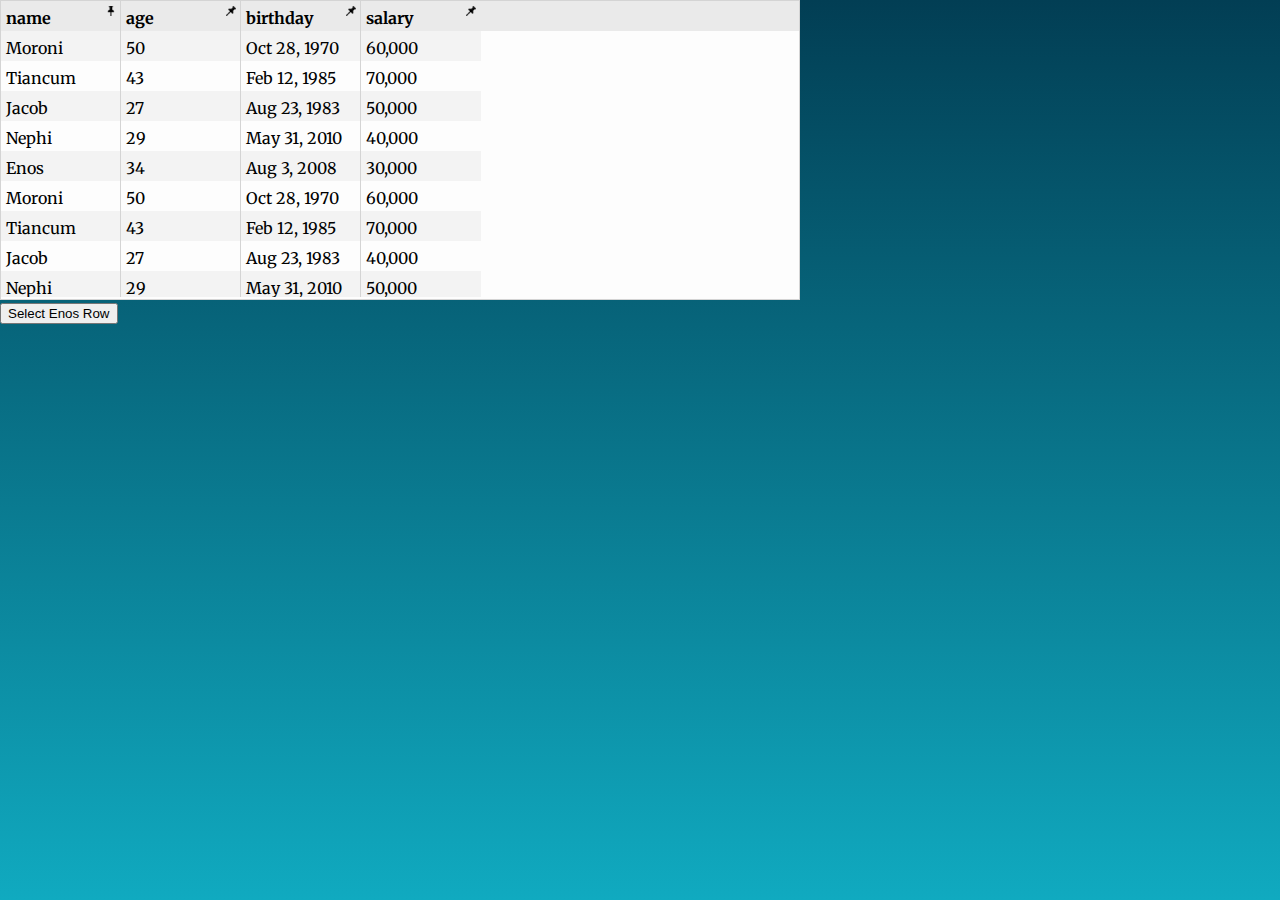
==== commit 9efaf1a3: "Update Index.htm" ====
--- a/Index.htm
+++ b/Index.htm
@@ -4,7 +4,7 @@
  <head lang="en"> 
      <meta charset="utf-8"> 
      <title>Getting Started With ngGrid Example</title> 
-     <link rel="stylesheet" type="text/css" href="/Content/ng-grid.css" /> 
+     <link rel="stylesheet" type="text/css" href="css/ng-grid.css" /> 
      <link rel="stylesheet" type="text/css" href="css/style.css" /> 
      <script type="text/javascript" src="Angular/jquery-2.1.1.js"></script> 
      <script type="text/javascript" src="Angular/angular.js"></script> 
--- a/css/ng-grid.css
+++ b/css/ng-grid.css
@@ -0,0 +1,447 @@
+.ngGrid {
+  background-color: #fdfdfd;
+}
+.ngGrid input[type="checkbox"] {
+  margin: 0;
+  padding: 0;
+}
+.ngGrid input {
+  vertical-align: top;
+}
+.ngGrid.unselectable {
+  -moz-user-select: none;
+  -khtml-user-select: none;
+  -webkit-user-select: none;
+  -o-user-select: none;
+  user-select: none;
+}
+.ngViewport {
+  overflow: auto;
+  min-height: 20px;
+}
+.ngViewport:focus {
+  outline: none;
+}
+.ngCanvas {
+  position: relative;
+}
+.ngVerticalBar {
+  position: absolute;
+  right: 0;
+  width: 0;
+}
+.ngVerticalBarVisible {
+  width: 1px;
+  background-color: #d4d4d4;
+}
+#testDataLength {
+  position: absolute;
+  top: 0;
+  right: 0;
+  z-index: -100000;
+}
+.ngHeaderContainer {
+  position: relative;
+  overflow: hidden;
+  font-weight: bold;
+  background-color: inherit;
+}
+.ngHeaderCell {
+  position: absolute;
+  top: 0;
+  bottom: 0;
+  background-color: inherit;
+}
+.ngHeaderCell.pinned {
+  z-index: 1;
+}
+.ngHeaderSortColumn {
+  position: absolute;
+  overflow: hidden;
+}
+.ngTopPanel {
+  position: relative;
+  z-index: 1;
+  background-color: #eaeaea;
+  border-bottom: 1px solid #d4d4d4;
+}
+.ngSortButtonDown {
+  position: absolute;
+  top: 3px;
+  left: 0;
+  right: 0;
+  margin-left: auto;
+  margin-right: auto;
+  border-color: gray transparent;
+  border-style: solid;
+  border-width: 0 5px 5px 5px;
+  height: 0;
+  width: 0;
+}
+.ngNoSort {
+  cursor: default;
+}
+.ngHeaderButton {
+  position: absolute;
+  right: 2px;
+  top: 8px;
+  -moz-border-radius: 50%;
+  -webkit-border-radius: 50%;
+  border-radius: 50%;
+  width: 14px;
+  height: 14px;
+  z-index: 1;
+  background-color: #9fbbb4;
+  cursor: pointer;
+}
+.ngSortButtonUp {
+  position: absolute;
+  top: 3px;
+  left: 0;
+  right: 0;
+  margin-left: auto;
+  margin-right: auto;
+  border-color: gray transparent;
+  border-style: solid;
+  border-width: 5px 5px 0 5px;
+  height: 0;
+  width: 0;
+}
+.ngHeaderScroller {
+  position: absolute;
+  background-color: inherit;
+}
+.ngSortPriority {
+  position: absolute;
+  top: -5px;
+  left: 1px;
+  font-size: 6pt;
+  font-weight: bold;
+}
+.ngHeaderGrip {
+  cursor: col-resize;
+  width: 10px;
+  right: -5px;
+  top: 0;
+  height: 100%;
+  position: absolute;
+  background-color: transparent;
+}
+.ngHeaderText {
+  padding: 5px;
+  -moz-box-sizing: border-box;
+  -webkit-box-sizing: border-box;
+  box-sizing: border-box;
+  white-space: nowrap;
+  -ms-text-overflow: ellipsis;
+  -o-text-overflow: ellipsis;
+  text-overflow: ellipsis;
+  overflow: hidden;
+}
+.ngHeaderButtonArrow {
+  position: absolute;
+  top: 4px;
+  left: 3px;
+  width: 0;
+  height: 0;
+  border-style: solid;
+  border-width: 6.5px 4.5px 0 4.5px;
+  border-color: #4d4d4d transparent transparent transparent;
+}
+.ngPinnedIcon {
+  background-image: url([data-uri]);
+  background-repeat: no-repeat;
+  position: absolute;
+  right: 5px;
+  top: 5px;
+  height: 10px;
+  width: 10px;
+}
+.ngUnPinnedIcon {
+  background-image: url([data-uri]);
+  background-repeat: no-repeat;
+  position: absolute;
+  height: 10px;
+  width: 10px;
+  right: 5px;
+  top: 5px;
+}
+.ngColMenu {
+  right: 2px;
+  padding: 5px;
+  top: 25px;
+  -moz-border-radius: 3px;
+  -webkit-border-radius: 3px;
+  border-radius: 3px;
+  background-color: #bdd0cb;
+  position: absolute;
+  border: 2px solid #d4d4d4;
+  z-index: 1;
+}
+.ngColListCheckbox {
+  position: relative;
+  right: 3px;
+  top: 4px;
+}
+.ngColList {
+  list-style-type: none;
+  margin-top: 2px;
+  margin-left: 8px;
+}
+.ngColListItem {
+  white-space: nowrap;
+}
+.ngMenuText {
+  position: relative;
+  top: 2px;
+  left: 2px;
+}
+.ngGroupPanel {
+  background-color: #eaeaea;
+  overflow: hidden;
+  border-bottom: 1px solid #d4d4d4;
+}
+.ngGroupPanelDescription {
+  margin-top: 5px;
+  margin-left: 5px;
+}
+.ngGroupList {
+  list-style-type: none;
+  margin: 0;
+  padding: 0;
+}
+.ngAggHeader {
+  position: absolute;
+  border: none;
+}
+.ngGroupElement {
+  float: left;
+  height: 100%;
+  width: 100%;
+}
+.ngGroupIcon {
+  background-image: url([data-uri]);
+  background-repeat: no-repeat;
+  height: 15px;
+  width: 15px;
+  position: absolute;
+  right: -2px;
+  top: 2px;
+}
+.ngGroupedByIcon {
+  background-image: url([data-uri]);
+  background-repeat: no-repeat;
+  height: 15px;
+  width: 15px;
+  position: absolute;
+  right: -2px;
+  top: 2px;
+}
+.ngGroupName {
+  background-color: #fdfdfd;
+  border: 1px solid #d4d4d4;
+  padding: 3px 10px;
+  float: left;
+  margin-left: 0;
+  margin-top: 2px;
+  -moz-border-radius: 3px;
+  -webkit-border-radius: 3px;
+  border-radius: 3px;
+  font-weight: bold;
+}
+.ngGroupArrow {
+  width: 0;
+  height: 0;
+  border-top: 6px solid transparent;
+  border-bottom: 6px solid transparent;
+  border-left: 6px solid black;
+  margin-top: 10px;
+  margin-left: 5px;
+  margin-right: 5px;
+  float: right;
+}
+.ngGroupingNumber {
+  position: absolute;
+  right: -10px;
+  top: -2px;
+}
+.ngAggArrowCollapsed {
+  position: absolute;
+  left: 8px;
+  bottom: 10px;
+  width: 0;
+  height: 0;
+  border-style: solid;
+  border-width: 5px 0 5px 8.7px;
+  border-color: transparent transparent transparent #000000;
+}
+.ngGroupItem {
+  float: left;
+}
+.ngGroupItem:first-child {
+  margin-left: 2px;
+}
+.ngRemoveGroup {
+  width: 5px;
+  -moz-opacity: 0.4;
+  opacity: 0.4;
+  margin-top: -1px;
+  margin-left: 5px;
+}
+.ngRemoveGroup:hover {
+  color: black;
+  text-decoration: none;
+  cursor: pointer;
+  -moz-opacity: 0.7;
+  opacity: 0.7;
+}
+.ngAggArrowExpanded {
+  position: absolute;
+  left: 8px;
+  bottom: 10px;
+  width: 0;
+  height: 0;
+  border-style: solid;
+  border-width: 0 0 9px 9px;
+  border-color: transparent transparent #000000 transparent;
+}
+.ngAggregate {
+  position: absolute;
+  background-color: #c9dde1;
+  border-bottom: 1px solid beige;
+  overflow: hidden;
+  top: 0;
+  bottom: 0;
+  right: -1px;
+  left: 0;
+}
+.ngAggregateText {
+  position: absolute;
+  left: 27px;
+  top: 5px;
+  line-height: 20px;
+  white-space: nowrap;
+}
+.ngRow {
+  position: absolute;
+  border-bottom: 1px solid #d4d4d4;
+}
+.ngRow.odd {
+  background-color: #fdfdfd;
+}
+.ngRow.even {
+  background-color: #f3f3f3;
+}
+.ngRow.selected {
+  background-color: #c9dde1;
+}
+.ngCell {
+  overflow: hidden;
+  position: absolute;
+  top: 0;
+  bottom: 0;
+  background-color: inherit;
+}
+.ngCell.pinned {
+  z-index: 1;
+}
+.ngCellText {
+  padding: 5px;
+  -moz-box-sizing: border-box;
+  -webkit-box-sizing: border-box;
+  box-sizing: border-box;
+  white-space: nowrap;
+  -ms-text-overflow: ellipsis;
+  -o-text-overflow: ellipsis;
+  text-overflow: ellipsis;
+  overflow: hidden;
+}
+.ngSelectionCell {
+  margin-top: 9px;
+  margin-left: 6px;
+}
+.ngSelectionHeader {
+  position: absolute;
+  top: 11px;
+  left: 6px;
+}
+.ngCellElement:focus {
+  outline: 0;
+  background-color: #b3c4c7;
+}
+.ngRow.canSelect {
+  cursor: pointer;
+}
+.ngSelectionCheckbox {
+  margin-top: 9px;
+  margin-left: 6px;
+}
+.ngFooterPanel {
+  background-color: #eaeaea;
+  padding: 0;
+  border-top: 1px solid #d4d4d4;
+  position: relative;
+}
+.nglabel {
+  display: block;
+  float: left;
+  font-weight: bold;
+  padding-right: 5px;
+}
+.ngTotalSelectContainer {
+  float: left;
+  margin: 5px;
+  margin-top: 7px;
+}
+.ngFooterSelectedItems {
+  padding: 2px;
+}
+.ngFooterTotalItems.ngnoMultiSelect {
+  padding: 0 !important;
+}
+.ngGridMaxPagesNumber {
+  vertical-align: middle;
+}
+.ngPagerFirstBar {
+  width: 10px;
+  border-left: 2px solid #4d4d4d;
+  margin-top: -6px;
+  height: 12px;
+  margin-left: -3px;
+}
+.ngPagerButton {
+  height: 25px;
+  min-width: 26px;
+}
+.ngPagerFirstTriangle {
+  width: 0;
+  height: 0;
+  border-style: solid;
+  border-width: 5px 8.7px 5px 0;
+  border-color: transparent #4d4d4d transparent transparent;
+  margin-left: 2px;
+}
+.ngPagerNextTriangle {
+  margin-left: 1px;
+}
+.ngPagerPrevTriangle {
+  margin-left: 0;
+}
+.ngPagerLastTriangle {
+  width: 0;
+  height: 0;
+  border-style: solid;
+  border-width: 5px 0 5px 8.7px;
+  border-color: transparent transparent transparent #4d4d4d;
+  margin-left: -1px;
+}
+.ngPagerLastBar {
+  width: 10px;
+  border-left: 2px solid #4d4d4d;
+  margin-top: -6px;
+  height: 12px;
+  margin-left: 1px;
+}
+.ngFooterTotalItems {
+  padding: 2px;
+}
